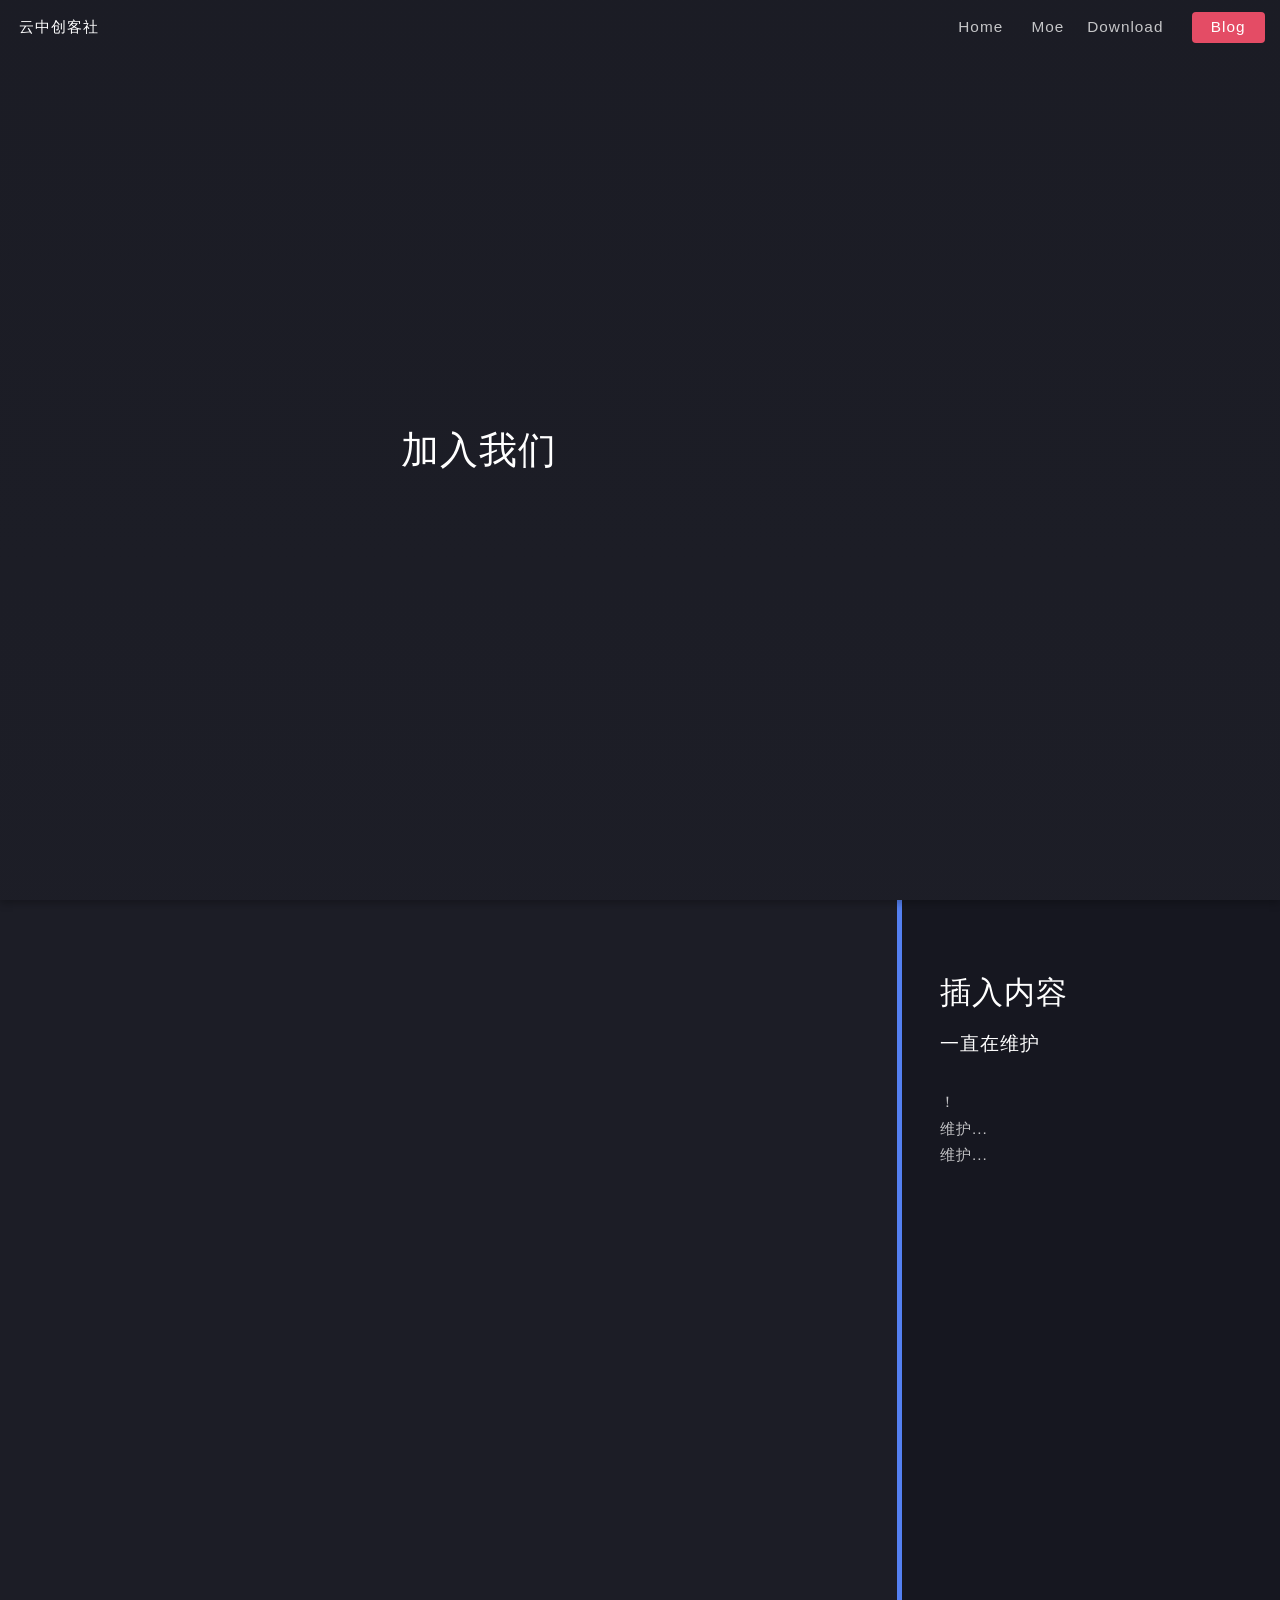
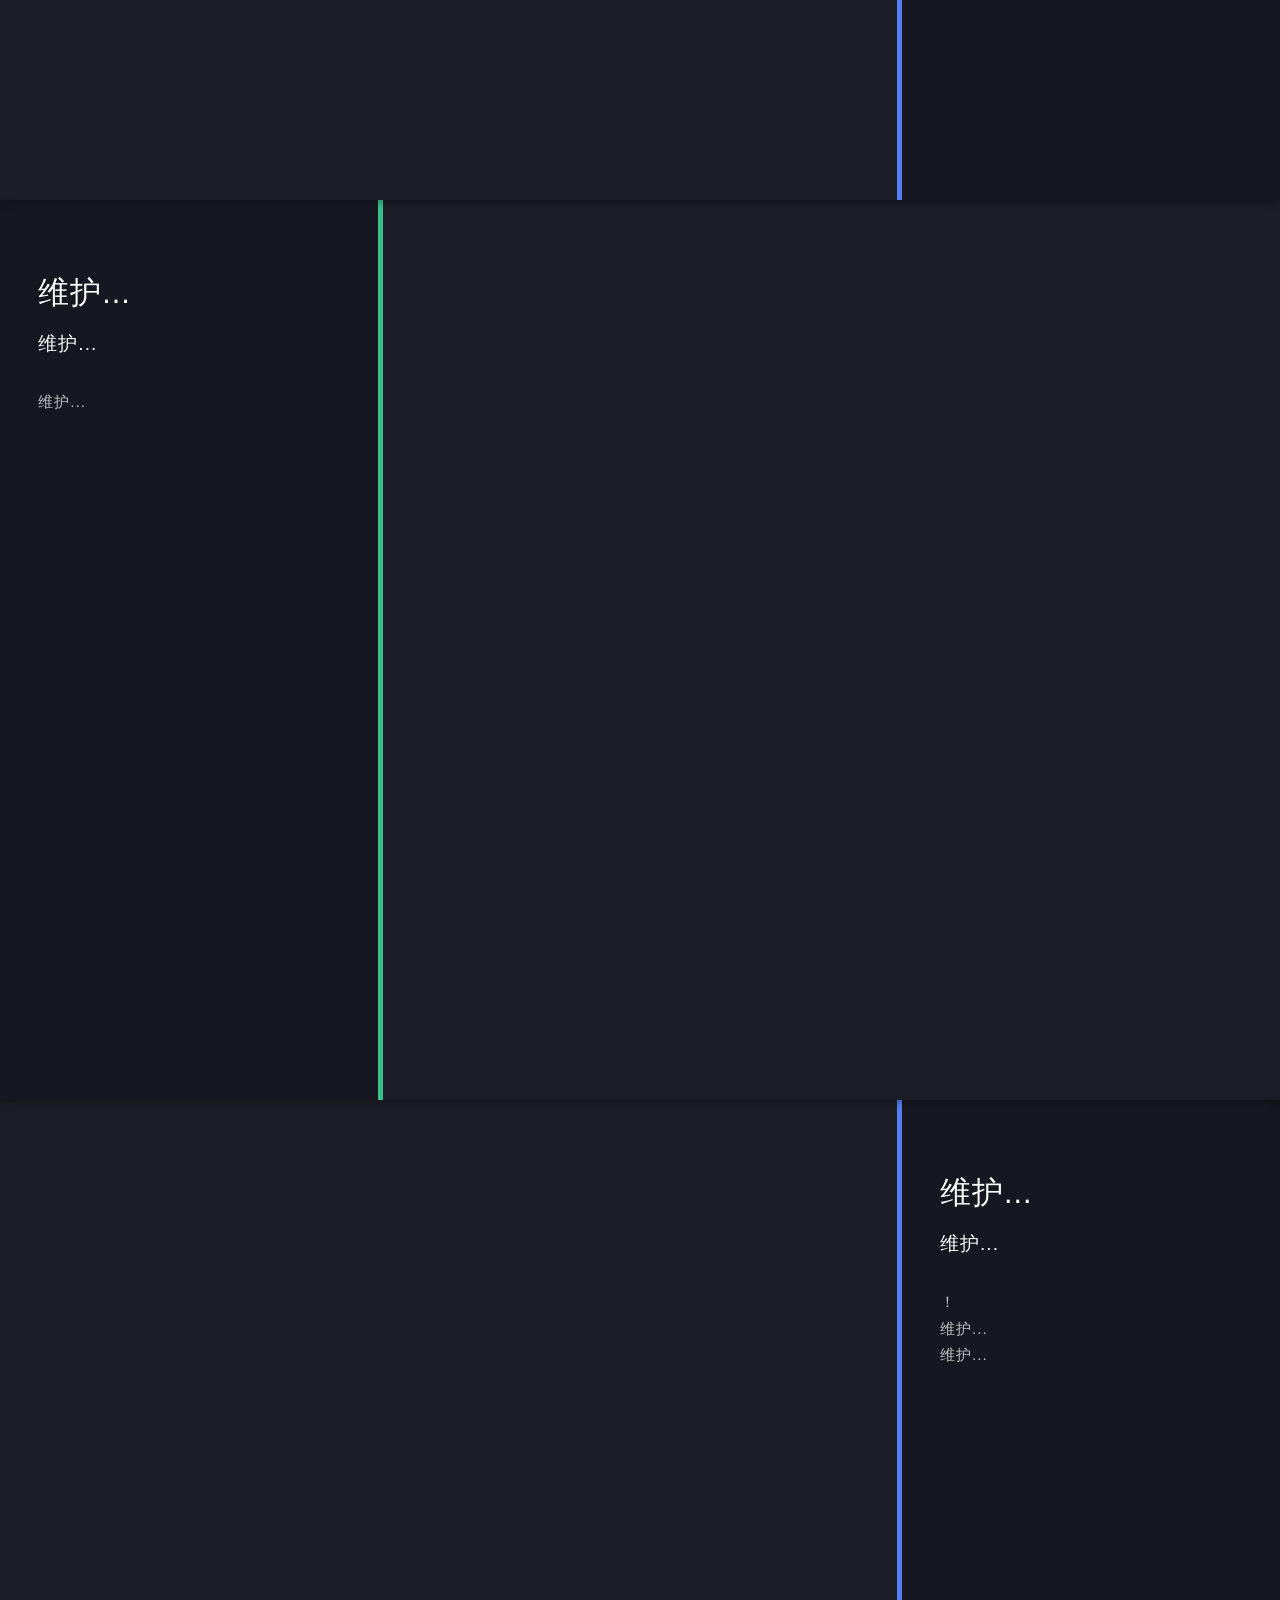
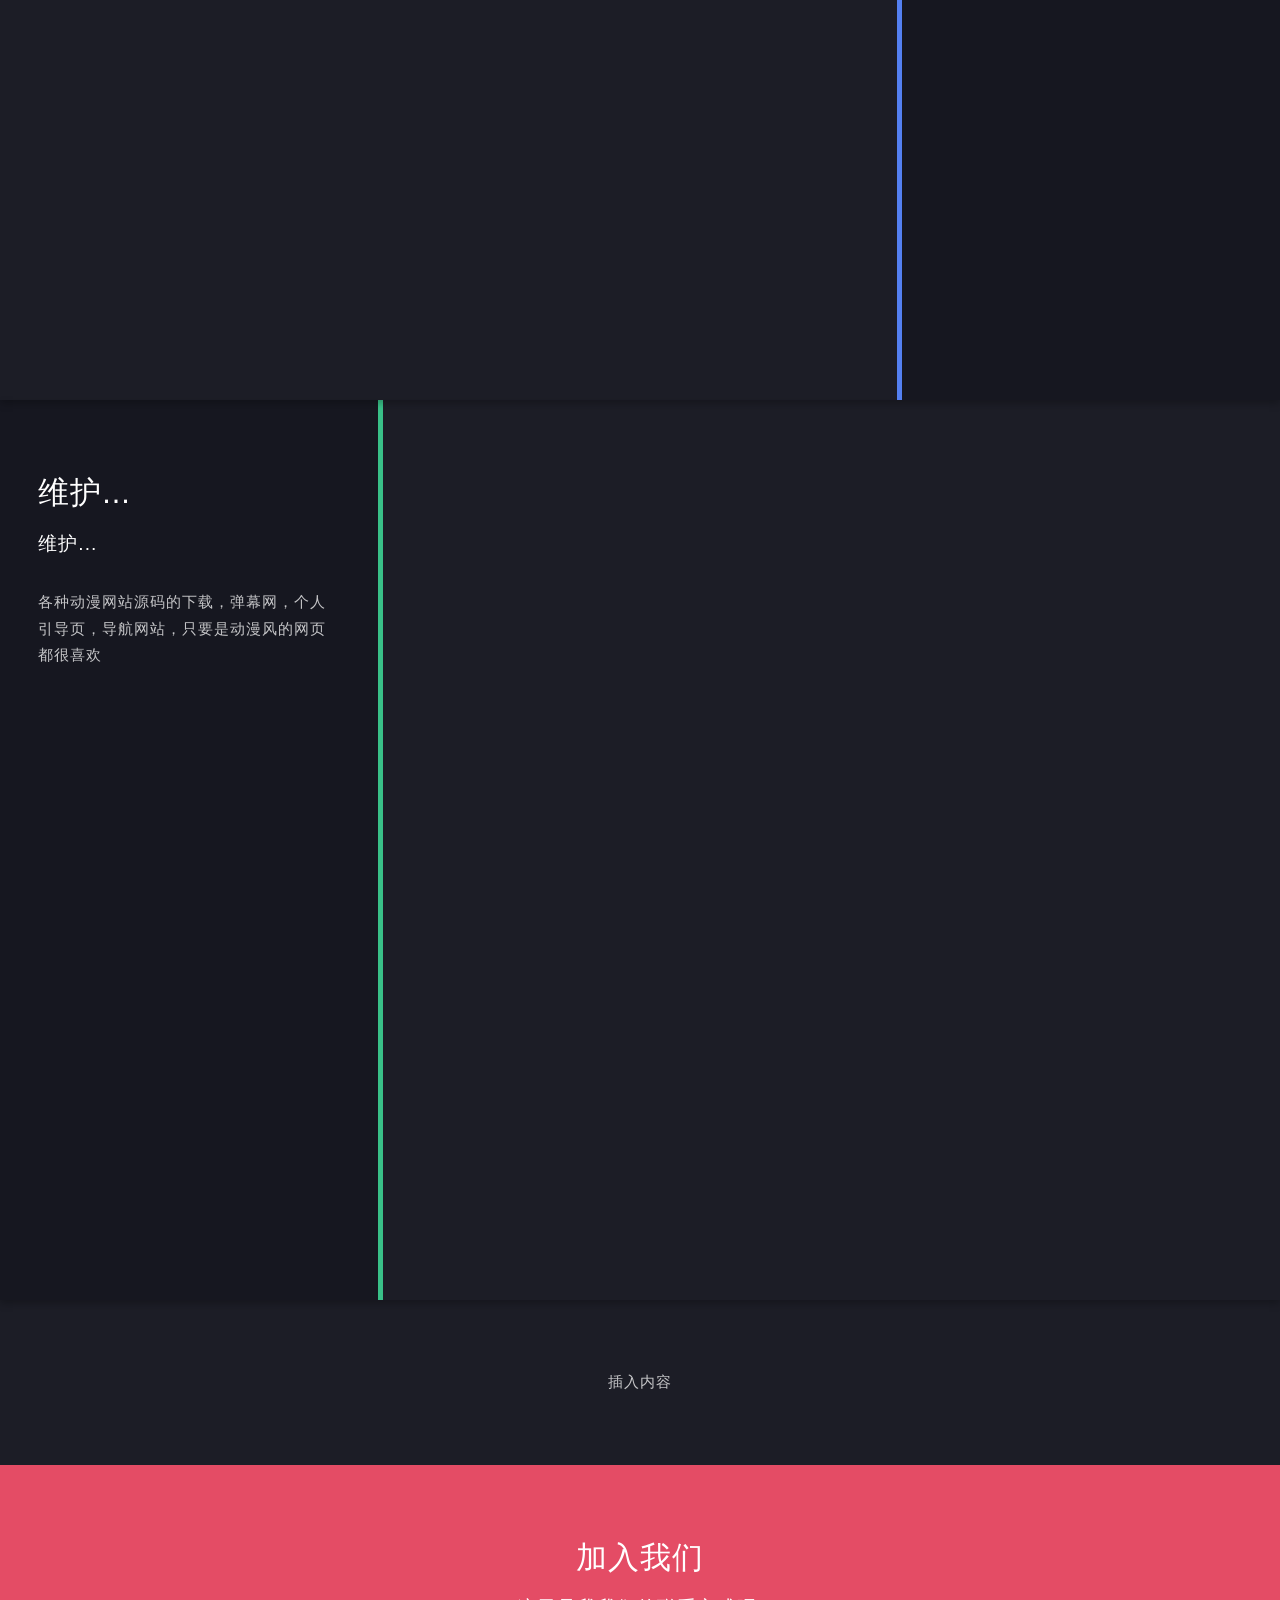
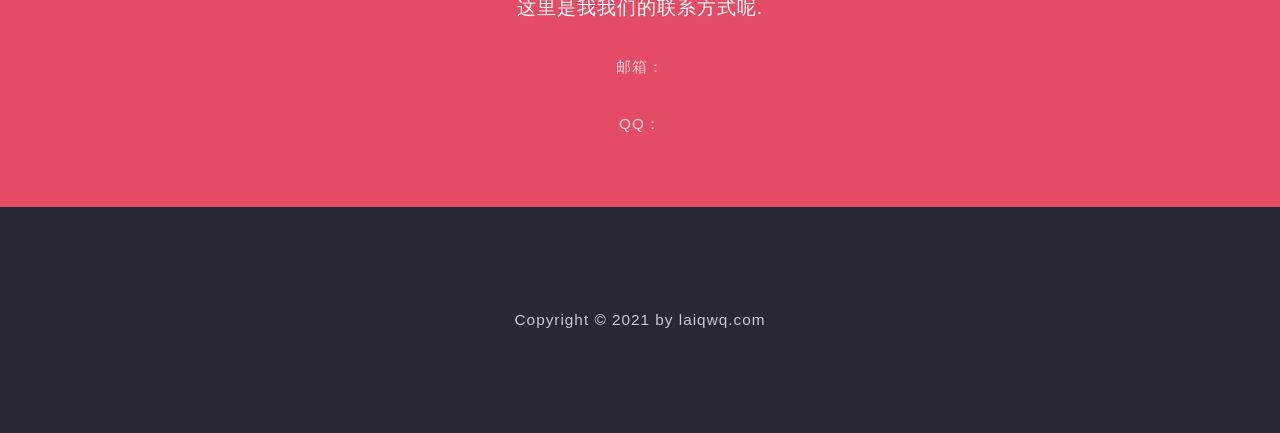
==== four/index.html @ 535dc9e4 "排版" ====
<!DOCTYPE HTML>
<html xmlns="http://www.w3.org/1999/html">
<head>
    <meta name="google-site-verification" content="ceaN4fRYi-_UCLqKhvbmANjpNBpqzwsbqII2oOxGPvk" />
    <title>我们</title>
    <meta name="keywords" content="">
    <meta name="description" content="">
    <meta charset="utf-8">
    <meta name="viewport" content="width=device-width, initial-scale=1">
    <!--[if lte IE 8]><script src="/assets/js/ie/html5shiv.js"></script><![endif]-->
    <link rel="stylesheet" href="/css/main.css">
    <!--[if lte IE 9]><link rel="stylesheet" href="/assets/css/ie9.css" /><![endif]-->
    <!--[if lte IE 8]><link rel="stylesheet" href="/assets/css/ie8.css" /><![endif]-->
    <!--<script async src="https://acg.laiqwq.com/live2d/autoload.js"></script> -->
</head>
<body class="landing">
<div id="page-wrapper">

    <!-- Header -->
    <header id="header">
        <h1 id="logo"><a href="/">云中创客社</a></h1>
        <nav id="nav">
            <ul>
                <li><a href="/">Home</a></li>
                <li><a href="https://acg.laiqwq.com">Moe</a>
                </li><li><a href="https://acg.laiqwq.com">Download</a></li>
                <li><a href="https://blog.laiqwq.com" target="_blank" class="button special">Blog</a></li>
            </ul>
        </nav>
    </header>

    <!-- Banner -->
    <section id="banner">
        <div class="content">
            <header>
                <h2>加入我们</h2>
            </header>
            <span class="image tx"  ><img src="image/tx.png" alt="gjs"></span>
            <!头像图片地址，现在不知道放什么>
        </div>
        <a href="#one" class="goto-next scrolly">Next</a>
    </section>


    <!-- One -->
    <!--
        <section id="one" class="spotlight style1 bottom">
            <span class="image fit main"><img src="https://ae02.alicdn.com/kf/H61fc8a24ae314d12b8be4e5f893760beQ.png" alt="关于"></span>
            <div class="content">
                <div class="container">
                    <div class="row">
                        <div class="4u 12u$(medium)">
                            <header>
                                <h2>关于本站</h2>
                                <p>一个一天ip只有0的小站，创客社门户</p>
                            </header>
                        </div>
                        <div class="4u 12u$(medium)">
                            <p>公告：
                                <br>
                            </p>
                        </div>
                        <div class="4u$ 12u$(medium)">
                            <p>创客起始
                                <br>云创成立于2016年六一儿童节</br>
                                </p>
                        </div>
                    </div>
                </div>
            </div>
            <a href="#two" class="goto-next scrolly">Next</a>
        </section>
    -->



    <!-- Two -->
    <section id="two" class="spotlight style2 right">
        <span class="image fit main"><img src="https://ae02.alicdn.com/kf/H61fc8a24ae314d12b8be4e5f893760beQ.png" alt></span>
        <div class="content">
            <header>
                <h2>插入内容</h2>
                <p>一直在维护</p>！
            </header>
            <p>
                维护...
                <br>维护...
            </p></div>
        <a href="#three" class="goto-next scrolly">Next</a>
    </section>

    <!-- Three -->
    <section id="three" class="spotlight style3 left">
        <span class="image fit main bottom"><img src="https://ae02.alicdn.com/kf/H61fc8a24ae314d12b8be4e5f893760beQ.png" alt></span>
        <div class="content">
            <header>
                <h2>维护...</h2>
                <p>维护...</p>
            </header>
            <p>维护...</p>
        </div>
        <a href="#four" class="goto-next scrolly">Next</a>
    </section>
    <!-- Two 2-->
    <section id="two2" class="spotlight style2 right">
        <span class="image fit main"><img src="https://ae02.alicdn.com/kf/H61fc8a24ae314d12b8be4e5f893760beQ.png" alt></span>
        <div class="content">
            <header>
                <h2>维护...</h2>
                <p>维护...</p>！
            </header>
            <p>
                维护...
                <br>维护...
            </p>
        </div>
        <a href="#three" class="goto-next scrolly">Next</a>
    </section>

    <!-- Three 2 -->
    <section id="three2" class="spotlight style3 left">
        <span class="image fit main bottom"><img src="https://ae02.alicdn.com/kf/H61fc8a24ae314d12b8be4e5f893760beQ.png" alt></span>
        <div class="content">
            <header>
                <h2>维护...</h2>
                <p>维护...</p>
            </header>
            <p>各种动漫网站源码的下载，弹幕网，个人引导页，导航网站，只要是动漫风的网页都很喜欢	</p>
        </div>
        <a href="#four" class="goto-next scrolly">Next</a>
    </section>

    <!-- Four -->
    <section id="four" class="wrapper style1 special fade-up">
        <!--
        <div class="container">
            <header class="major">
                <h2>网站设计</h2>
                <p>！</p>
            </header>
            <div class="box alt">
                <div class="row uniform">
                    <section class="4u 6u(medium) 12u$(xsmall)">
                        <span class="icon alt major fa-area-chart"></span>
                        <h3>广告</h3>
                        <p>广告位</p>
                    </section>
                    <section class="4u 6u$(medium) 12u$(xsmall)">
                        <span class="icon alt major fa-comment"></span>
                        <h3>广告</h3>
                        <p>广告位</p>
                    </section>
                    <section class="4u$ 6u(medium) 12u$(xsmall)">
                        <span class="icon alt major fa-flask"></span>
                        <h3>广告位出售</h3>
                        <p>对全国其他社团开发广告位</p>
                        <p>100一月，旺季200</p>
                        <p>欢迎咨询</p>>
                    </section>
                </div>
            </div>
        </div>
        -->
        <p>插入内容</p>
    </section>

    <!-- Five -->
    <section id="five" class="wrapper style2 special fade">
        <div class="container">
            <header>
                <h2>加入我们</h2>
                <p>这里是我我们的联系方式呢.</p>
            </header>
        </div>

        <p>邮箱：</p>
        <p>QQ：</p>

        <!--<audio autoplay="autoplay"><source src="https://acg.laiqwq.com/mengzhan.mp3" type="audio/mpeg"></audio>-->
    </section></div>


<!-- Footer -->

<footer id="footer">
    <ul class="icons">
        <!--<li><a href="#" class="icon alt fa-twitter"><span class="label">Twitter</span></a></li>-->
        </p>Copyright © 2021 by laiqwq.com</p>
    </ul>
    <ul class="copyright">

    </ul>
</footer>



<!-- Scripts -->
<script src="/js/jquery.min.js"></script>
<script src="/js/jquery.scrolly.min.js"></script>
<script src="/js/jquery.dropotron.min.js"></script>
<script src="/js/jquery.scrollex.min.js"></script>
<script src="/js/skel.min.js"></script>
<script src="/js/util.js"></script>
<!--[if lte IE 8]><script src="/assets/js/ie/respond.min.js"></script><![endif]-->
<script src="/js/main.js"></script>

</body></html>
---- css/main.css ----
/*
	Landed by HTML5 UP
	html5up.net | @n33co
	Free for personal and commercial use under the CCA 3.0 license (html5up.net/license)

	首页图片3393行
*/

/*@import url("font-awesome.min.css");
@import url("http://fonts.google.com/css?family=Roboto:100,300,100italic,300italic");*/
/*@import url('https://fonts.googleapis.com/css2?family=ZCOOL+XiaoWei&display=swap');
原地址改科大
*/
/*@import url('https://fonts.lug.ustc.edu.cn/css2?family=ZCOOL+XiaoWei&display=swap');*/
@import url('/fonts/fonts.css');
::selection{background:#169ADA;text-shadow:none;color:#fff;}
::-webkit-scrollbar{width:10px;height:8px;}
::-webkit-scrollbar-button{display:none}
::-webkit-scrollbar-track{background-color:black}
::-webkit-scrollbar-track-piece{background:#ddd}
::-webkit-scrollbar-thumb{background-color: #e44c65;}
::-webkit-scrollbar-thumb:hover{background-color:#3B3B3B}
::-webkit-scrollbar-corner{background-color:#535353}
::-webkit-scrollbar-resizer{background-color:#FF6E00}
@font-face {
	font-display: swap;
	font-family: 'ZCOOL XiaoWei','Microsoft YaHei', sans-serif!important;

}
body, input, select, textarea {
	/*font-family: 'MyFont', 'Open Sans', 'Microsoft YaHei', sans-serif!important;*/
	font-family: 'ZCOOL XiaoWei','å¾®è½¯é›…é»‘', 'Open Sans', 'Microsoft YaHei', sans-serif!important;
	letter-spacing: 1px;
	font-display: swap;
}

.headertop {
  width: 100%;
  display: table;
  min-height: 300px;
  padding: 2em 0 4em 0;
  height: 10vh;
  background: url(/image/overlay.png) bottom center;
  background-size: cover;
  background-attachment: fixed;
  box-shadow: 0 0 15px #e44c65;
}
	@media screen and (min-width: 1681px) {
.plive {
  height: 800px;
}
}
	@media screen and (max-width: 1680px) {
.plive {
  height: 800px;
}
	}
	@media screen and (max-width: 1280px) {
		.plive {
  height: 730px;
}
}	
	@media screen and (max-width: 980px) {
	.plive {
  height: 580px;
}	
}
	@media screen and (max-width: 736px) {
.plive {
  height: 450px;
}
	}
	@media screen and (max-width: 480px) {
.plive {height: 320px;} 
}
/* Reset */

	html, body, div, span, applet, object, iframe, h1, h2, h3, h4, h5, h6, p, blockquote, pre, a, abbr, acronym, address, big, cite, code, del, dfn, em, img, ins, kbd, q, s, samp, small, strike, strong, sub, sup, tt, var, b, u, i, center, dl, dt, dd, ol, ul, li, fieldset, form, label, legend, table, caption, tbody, tfoot, thead, tr, th, td, article, aside, canvas, details, embed, figure, figcaption, footer, header, hgroup, menu, nav, output, ruby, section, summary, time, mark, audio, video {
		margin: 0;
		padding: 0;
		border: 0;
		font-size: 100%;
		font: inherit;
		vertical-align: baseline;
	}

	article, aside, details, figcaption, figure, footer, header, hgroup, menu, nav, section {
		display: block;
	}

	body {
		line-height: 1;
	}

	ol, ul {
		list-style: none;
	}

	blockquote, q {
		quotes: none;
	}

	blockquote:before, blockquote:after, q:before, q:after {
		content: '';
		content: none;
	}

	table {
		border-collapse: collapse;
		border-spacing: 0;
	}

	body {
		-webkit-text-size-adjust: none;
	}

/* Box Model */

	*, *:before, *:after {
		-moz-box-sizing: border-box;
		-webkit-box-sizing: border-box;
		box-sizing: border-box;
	}

/* Containers */

	.container {
		margin-left: auto;
		margin-right: auto;
	}

	.container.\31 25\25 {
		width: 100%;
		max-width: 87.5em;
		min-width: 70em;
	}

	.container.\37 5\25 {
		width: 52.5em;
	}

	.container.\35 0\25 {
		width: 35em;
	}

	.container.\32 5\25 {
		width: 17.5em;
	}

	.container {
		width: 70em;
	}

	@media screen and (max-width: 1680px) {

		.container.\31 25\25 {
			width: 100%;
			max-width: 87.5em;
			min-width: 70em;
		}

		.container.\37 5\25 {
			width: 52.5em;
		}

		.container.\35 0\25 {
			width: 35em;
		}

		.container.\32 5\25 {
			width: 17.5em;
		}

		.container {
			width: 70em;
		}

	}

	@media screen and (max-width: 1280px) {

		.container.\31 25\25 {
			width: 100%;
			max-width: 112.5%;
			min-width: 90%;
		}

		.container.\37 5\25 {
			width: 67.5%;
		}

		.container.\35 0\25 {
			width: 45%;
		}

		.container.\32 5\25 {
			width: 22.5%;
		}

		.container {
			width: 90%;
		}

	}

	@media screen and (max-width: 980px) {

		.container.\31 25\25 {
			width: 100%;
			max-width: 125%;
			min-width: 100%;
		}

		.container.\37 5\25 {
			width: 75%;
		}

		.container.\35 0\25 {
			width: 50%;
		}

		.container.\32 5\25 {
			width: 25%;
		}

		.container {
			width: 100% !important;
		}

	}

	@media screen and (max-width: 736px) {

		.container.\31 25\25 {
			width: 100%;
			max-width: 125%;
			min-width: 100%;
		}

		.container.\37 5\25 {
			width: 75%;
		}

		.container.\35 0\25 {
			width: 50%;
		}

		.container.\32 5\25 {
			width: 25%;
		}

		.container {
			width: 100% !important;
		}

	}

	@media screen and (max-width: 480px) {

		.container.\31 25\25 {
			width: 100%;
			max-width: 125%;
			min-width: 100%;
		}

		.container.\37 5\25 {
			width: 75%;
		}

		.container.\35 0\25 {
			width: 50%;
		}

		.container.\32 5\25 {
			width: 25%;
		}

		.container {
			width: 100% !important;
		}

	}

/* Grid */

	.row {
		border-bottom: solid 1px transparent;
		-moz-box-sizing: border-box;
		-webkit-box-sizing: border-box;
		box-sizing: border-box;
	}

	.row > * {
		float: left;
		-moz-box-sizing: border-box;
		-webkit-box-sizing: border-box;
		box-sizing: border-box;
	}

	.row:after, .row:before {
		content: '';
		display: block;
		clear: both;
		height: 0;
	}

	.row.uniform > * > :first-child {
		margin-top: 0;
	}

	.row.uniform > * > :last-child {
		margin-bottom: 0;
	}

	.row.\30 \25 > * {
		padding: 0 0 0 0em;
	}

	.row.\30 \25 {
		margin: 0 0 -1px 0em;
	}

	.row.uniform.\30 \25 > * {
		padding: 0em 0 0 0em;
	}

	.row.uniform.\30 \25 {
		margin: 0em 0 -1px 0em;
	}

	.row > * {
		padding: 0 0 0 2.5em;
	}

	.row {
		margin: 0 0 -1px -2.5em;
	}

	.row.uniform > * {
		padding: 2.5em 0 0 2.5em;
	}

	.row.uniform {
		margin: -2.5em 0 -1px -2.5em;
	}

	.row.\32 00\25 > * {
		padding: 0 0 0 5em;
	}

	.row.\32 00\25 {
		margin: 0 0 -1px -5em;
	}

	.row.uniform.\32 00\25 > * {
		padding: 5em 0 0 5em;
	}

	.row.uniform.\32 00\25 {
		margin: -5em 0 -1px -5em;
	}

	.row.\31 50\25 > * {
		padding: 0 0 0 3.75em;
	}

	.row.\31 50\25 {
		margin: 0 0 -1px -3.75em;
	}

	.row.uniform.\31 50\25 > * {
		padding: 3.75em 0 0 3.75em;
	}

	.row.uniform.\31 50\25 {
		margin: -3.75em 0 -1px -3.75em;
	}

	.row.\35 0\25 > * {
		padding: 0 0 0 1.25em;
	}

	.row.\35 0\25 {
		margin: 0 0 -1px -1.25em;
	}

	.row.uniform.\35 0\25 > * {
		padding: 1.25em 0 0 1.25em;
	}

	.row.uniform.\35 0\25 {
		margin: -1.25em 0 -1px -1.25em;
	}

	.row.\32 5\25 > * {
		padding: 0 0 0 0.625em;
	}

	.row.\32 5\25 {
		margin: 0 0 -1px -0.625em;
	}

	.row.uniform.\32 5\25 > * {
		padding: 0.625em 0 0 0.625em;
	}

	.row.uniform.\32 5\25 {
		margin: -0.625em 0 -1px -0.625em;
	}

	.\31 2u, .\31 2u\24 {
		width: 100%;
		clear: none;
		margin-left: 0;
	}

	.\31 1u, .\31 1u\24 {
		width: 91.6666666667%;
		clear: none;
		margin-left: 0;
	}

	.\31 0u, .\31 0u\24 {
		width: 83.3333333333%;
		clear: none;
		margin-left: 0;
	}

	.\39 u, .\39 u\24 {
		width: 75%;
		clear: none;
		margin-left: 0;
	}

	.\38 u, .\38 u\24 {
		width: 66.6666666667%;
		clear: none;
		margin-left: 0;
	}

	.\37 u, .\37 u\24 {
		width: 58.3333333333%;
		clear: none;
		margin-left: 0;
	}

	.\36 u, .\36 u\24 {
		width: 50%;
		clear: none;
		margin-left: 0;
	}

	.\35 u, .\35 u\24 {
		width: 41.6666666667%;
		clear: none;
		margin-left: 0;
	}

	.\34 u, .\34 u\24 {
		width: 33.3333333333%;
		clear: none;
		margin-left: 0;
	}

	.\33 u, .\33 u\24 {
		width: 25%;
		clear: none;
		margin-left: 0;
	}

	.\32 u, .\32 u\24 {
		width: 16.6666666667%;
		clear: none;
		margin-left: 0;
	}

	.\31 u, .\31 u\24 {
		width: 8.3333333333%;
		clear: none;
		margin-left: 0;
	}

	.\31 2u\24 + *,
	.\31 1u\24 + *,
	.\31 0u\24 + *,
	.\39 u\24 + *,
	.\38 u\24 + *,
	.\37 u\24 + *,
	.\36 u\24 + *,
	.\35 u\24 + *,
	.\34 u\24 + *,
	.\33 u\24 + *,
	.\32 u\24 + *,
	.\31 u\24 + * {
		clear: left;
	}

	.\-11u {
		margin-left: 91.66667%;
	}

	.\-10u {
		margin-left: 83.33333%;
	}

	.\-9u {
		margin-left: 75%;
	}

	.\-8u {
		margin-left: 66.66667%;
	}

	.\-7u {
		margin-left: 58.33333%;
	}

	.\-6u {
		margin-left: 50%;
	}

	.\-5u {
		margin-left: 41.66667%;
	}

	.\-4u {
		margin-left: 33.33333%;
	}

	.\-3u {
		margin-left: 25%;
	}

	.\-2u {
		margin-left: 16.66667%;
	}

	.\-1u {
		margin-left: 8.33333%;
	}

	@media screen and (max-width: 1680px) {

		.row > * {
			padding: 0 0 0 2.5em;
		}

		.row {
			margin: 0 0 -1px -2.5em;
		}

		.row.uniform > * {
			padding: 2.5em 0 0 2.5em;
		}

		.row.uniform {
			margin: -2.5em 0 -1px -2.5em;
		}

		.row.\32 00\25 > * {
			padding: 0 0 0 5em;
		}

		.row.\32 00\25 {
			margin: 0 0 -1px -5em;
		}

		.row.uniform.\32 00\25 > * {
			padding: 5em 0 0 5em;
		}

		.row.uniform.\32 00\25 {
			margin: -5em 0 -1px -5em;
		}

		.row.\31 50\25 > * {
			padding: 0 0 0 3.75em;
		}

		.row.\31 50\25 {
			margin: 0 0 -1px -3.75em;
		}

		.row.uniform.\31 50\25 > * {
			padding: 3.75em 0 0 3.75em;
		}

		.row.uniform.\31 50\25 {
			margin: -3.75em 0 -1px -3.75em;
		}

		.row.\35 0\25 > * {
			padding: 0 0 0 1.25em;
		}

		.row.\35 0\25 {
			margin: 0 0 -1px -1.25em;
		}

		.row.uniform.\35 0\25 > * {
			padding: 1.25em 0 0 1.25em;
		}

		.row.uniform.\35 0\25 {
			margin: -1.25em 0 -1px -1.25em;
		}

		.row.\32 5\25 > * {
			padding: 0 0 0 0.625em;
		}

		.row.\32 5\25 {
			margin: 0 0 -1px -0.625em;
		}

		.row.uniform.\32 5\25 > * {
			padding: 0.625em 0 0 0.625em;
		}

		.row.uniform.\32 5\25 {
			margin: -0.625em 0 -1px -0.625em;
		}

		.\31 2u\28xlarge\29, .\31 2u\24\28xlarge\29 {
			width: 100%;
			clear: none;
			margin-left: 0;
		}

		.\31 1u\28xlarge\29, .\31 1u\24\28xlarge\29 {
			width: 91.6666666667%;
			clear: none;
			margin-left: 0;
		}

		.\31 0u\28xlarge\29, .\31 0u\24\28xlarge\29 {
			width: 83.3333333333%;
			clear: none;
			margin-left: 0;
		}

		.\39 u\28xlarge\29, .\39 u\24\28xlarge\29 {
			width: 75%;
			clear: none;
			margin-left: 0;
		}

		.\38 u\28xlarge\29, .\38 u\24\28xlarge\29 {
			width: 66.6666666667%;
			clear: none;
			margin-left: 0;
		}

		.\37 u\28xlarge\29, .\37 u\24\28xlarge\29 {
			width: 58.3333333333%;
			clear: none;
			margin-left: 0;
		}

		.\36 u\28xlarge\29, .\36 u\24\28xlarge\29 {
			width: 50%;
			clear: none;
			margin-left: 0;
		}

		.\35 u\28xlarge\29, .\35 u\24\28xlarge\29 {
			width: 41.6666666667%;
			clear: none;
			margin-left: 0;
		}

		.\34 u\28xlarge\29, .\34 u\24\28xlarge\29 {
			width: 33.3333333333%;
			clear: none;
			margin-left: 0;
		}

		.\33 u\28xlarge\29, .\33 u\24\28xlarge\29 {
			width: 25%;
			clear: none;
			margin-left: 0;
		}

		.\32 u\28xlarge\29, .\32 u\24\28xlarge\29 {
			width: 16.6666666667%;
			clear: none;
			margin-left: 0;
		}

		.\31 u\28xlarge\29, .\31 u\24\28xlarge\29 {
			width: 8.3333333333%;
			clear: none;
			margin-left: 0;
		}

		.\31 2u\24\28xlarge\29 + *,
		.\31 1u\24\28xlarge\29 + *,
		.\31 0u\24\28xlarge\29 + *,
		.\39 u\24\28xlarge\29 + *,
		.\38 u\24\28xlarge\29 + *,
		.\37 u\24\28xlarge\29 + *,
		.\36 u\24\28xlarge\29 + *,
		.\35 u\24\28xlarge\29 + *,
		.\34 u\24\28xlarge\29 + *,
		.\33 u\24\28xlarge\29 + *,
		.\32 u\24\28xlarge\29 + *,
		.\31 u\24\28xlarge\29 + * {
			clear: left;
		}

		.\-11u\28xlarge\29 {
			margin-left: 91.66667%;
		}

		.\-10u\28xlarge\29 {
			margin-left: 83.33333%;
		}

		.\-9u\28xlarge\29 {
			margin-left: 75%;
		}

		.\-8u\28xlarge\29 {
			margin-left: 66.66667%;
		}

		.\-7u\28xlarge\29 {
			margin-left: 58.33333%;
		}

		.\-6u\28xlarge\29 {
			margin-left: 50%;
		}

		.\-5u\28xlarge\29 {
			margin-left: 41.66667%;
		}

		.\-4u\28xlarge\29 {
			margin-left: 33.33333%;
		}

		.\-3u\28xlarge\29 {
			margin-left: 25%;
		}

		.\-2u\28xlarge\29 {
			margin-left: 16.66667%;
		}

		.\-1u\28xlarge\29 {
			margin-left: 8.33333%;
		}

	}

	@media screen and (max-width: 1280px) {

		.row > * {
			padding: 0 0 0 2.5em;
		}

		.row {
			margin: 0 0 -1px -2.5em;
		}

		.row.uniform > * {
			padding: 2.5em 0 0 2.5em;
		}

		.row.uniform {
			margin: -2.5em 0 -1px -2.5em;
		}

		.row.\32 00\25 > * {
			padding: 0 0 0 5em;
		}

		.row.\32 00\25 {
			margin: 0 0 -1px -5em;
		}

		.row.uniform.\32 00\25 > * {
			padding: 5em 0 0 5em;
		}

		.row.uniform.\32 00\25 {
			margin: -5em 0 -1px -5em;
		}

		.row.\31 50\25 > * {
			padding: 0 0 0 3.75em;
		}

		.row.\31 50\25 {
			margin: 0 0 -1px -3.75em;
		}

		.row.uniform.\31 50\25 > * {
			padding: 3.75em 0 0 3.75em;
		}

		.row.uniform.\31 50\25 {
			margin: -3.75em 0 -1px -3.75em;
		}

		.row.\35 0\25 > * {
			padding: 0 0 0 1.25em;
		}

		.row.\35 0\25 {
			margin: 0 0 -1px -1.25em;
		}

		.row.uniform.\35 0\25 > * {
			padding: 1.25em 0 0 1.25em;
		}

		.row.uniform.\35 0\25 {
			margin: -1.25em 0 -1px -1.25em;
		}

		.row.\32 5\25 > * {
			padding: 0 0 0 0.625em;
		}

		.row.\32 5\25 {
			margin: 0 0 -1px -0.625em;
		}

		.row.uniform.\32 5\25 > * {
			padding: 0.625em 0 0 0.625em;
		}

		.row.uniform.\32 5\25 {
			margin: -0.625em 0 -1px -0.625em;
		}

		.\31 2u\28large\29, .\31 2u\24\28large\29 {
			width: 100%;
			clear: none;
			margin-left: 0;
		}

		.\31 1u\28large\29, .\31 1u\24\28large\29 {
			width: 91.6666666667%;
			clear: none;
			margin-left: 0;
		}

		.\31 0u\28large\29, .\31 0u\24\28large\29 {
			width: 83.3333333333%;
			clear: none;
			margin-left: 0;
		}

		.\39 u\28large\29, .\39 u\24\28large\29 {
			width: 75%;
			clear: none;
			margin-left: 0;
		}

		.\38 u\28large\29, .\38 u\24\28large\29 {
			width: 66.6666666667%;
			clear: none;
			margin-left: 0;
		}

		.\37 u\28large\29, .\37 u\24\28large\29 {
			width: 58.3333333333%;
			clear: none;
			margin-left: 0;
		}

		.\36 u\28large\29, .\36 u\24\28large\29 {
			width: 50%;
			clear: none;
			margin-left: 0;
		}

		.\35 u\28large\29, .\35 u\24\28large\29 {
			width: 41.6666666667%;
			clear: none;
			margin-left: 0;
		}

		.\34 u\28large\29, .\34 u\24\28large\29 {
			width: 33.3333333333%;
			clear: none;
			margin-left: 0;
		}

		.\33 u\28large\29, .\33 u\24\28large\29 {
			width: 25%;
			clear: none;
			margin-left: 0;
		}

		.\32 u\28large\29, .\32 u\24\28large\29 {
			width: 16.6666666667%;
			clear: none;
			margin-left: 0;
		}

		.\31 u\28large\29, .\31 u\24\28large\29 {
			width: 8.3333333333%;
			clear: none;
			margin-left: 0;
		}

		.\31 2u\24\28large\29 + *,
		.\31 1u\24\28large\29 + *,
		.\31 0u\24\28large\29 + *,
		.\39 u\24\28large\29 + *,
		.\38 u\24\28large\29 + *,
		.\37 u\24\28large\29 + *,
		.\36 u\24\28large\29 + *,
		.\35 u\24\28large\29 + *,
		.\34 u\24\28large\29 + *,
		.\33 u\24\28large\29 + *,
		.\32 u\24\28large\29 + *,
		.\31 u\24\28large\29 + * {
			clear: left;
		}

		.\-11u\28large\29 {
			margin-left: 91.66667%;
		}

		.\-10u\28large\29 {
			margin-left: 83.33333%;
		}

		.\-9u\28large\29 {
			margin-left: 75%;
		}

		.\-8u\28large\29 {
			margin-left: 66.66667%;
		}

		.\-7u\28large\29 {
			margin-left: 58.33333%;
		}

		.\-6u\28large\29 {
			margin-left: 50%;
		}

		.\-5u\28large\29 {
			margin-left: 41.66667%;
		}

		.\-4u\28large\29 {
			margin-left: 33.33333%;
		}

		.\-3u\28large\29 {
			margin-left: 25%;
		}

		.\-2u\28large\29 {
			margin-left: 16.66667%;
		}

		.\-1u\28large\29 {
			margin-left: 8.33333%;
		}

	}

	@media screen and (max-width: 980px) {

		.row > * {
			padding: 0 0 0 2.5em;
		}

		.row {
			margin: 0 0 -1px -2.5em;
		}

		.row.uniform > * {
			padding: 2.5em 0 0 2.5em;
		}

		.row.uniform {
			margin: -2.5em 0 -1px -2.5em;
		}

		.row.\32 00\25 > * {
			padding: 0 0 0 5em;
		}

		.row.\32 00\25 {
			margin: 0 0 -1px -5em;
		}

		.row.uniform.\32 00\25 > * {
			padding: 5em 0 0 5em;
		}

		.row.uniform.\32 00\25 {
			margin: -5em 0 -1px -5em;
		}

		.row.\31 50\25 > * {
			padding: 0 0 0 3.75em;
		}

		.row.\31 50\25 {
			margin: 0 0 -1px -3.75em;
		}

		.row.uniform.\31 50\25 > * {
			padding: 3.75em 0 0 3.75em;
		}

		.row.uniform.\31 50\25 {
			margin: -3.75em 0 -1px -3.75em;
		}

		.row.\35 0\25 > * {
			padding: 0 0 0 1.25em;
		}

		.row.\35 0\25 {
			margin: 0 0 -1px -1.25em;
		}

		.row.uniform.\35 0\25 > * {
			padding: 1.25em 0 0 1.25em;
		}

		.row.uniform.\35 0\25 {
			margin: -1.25em 0 -1px -1.25em;
		}

		.row.\32 5\25 > * {
			padding: 0 0 0 0.625em;
		}

		.row.\32 5\25 {
			margin: 0 0 -1px -0.625em;
		}

		.row.uniform.\32 5\25 > * {
			padding: 0.625em 0 0 0.625em;
		}

		.row.uniform.\32 5\25 {
			margin: -0.625em 0 -1px -0.625em;
		}

		.\31 2u\28medium\29, .\31 2u\24\28medium\29 {
			width: 100%;
			clear: none;
			margin-left: 0;
		}

		.\31 1u\28medium\29, .\31 1u\24\28medium\29 {
			width: 91.6666666667%;
			clear: none;
			margin-left: 0;
		}

		.\31 0u\28medium\29, .\31 0u\24\28medium\29 {
			width: 83.3333333333%;
			clear: none;
			margin-left: 0;
		}

		.\39 u\28medium\29, .\39 u\24\28medium\29 {
			width: 75%;
			clear: none;
			margin-left: 0;
		}

		.\38 u\28medium\29, .\38 u\24\28medium\29 {
			width: 66.6666666667%;
			clear: none;
			margin-left: 0;
		}

		.\37 u\28medium\29, .\37 u\24\28medium\29 {
			width: 58.3333333333%;
			clear: none;
			margin-left: 0;
		}

		.\36 u\28medium\29, .\36 u\24\28medium\29 {
			width: 50%;
			clear: none;
			margin-left: 0;
		}

		.\35 u\28medium\29, .\35 u\24\28medium\29 {
			width: 41.6666666667%;
			clear: none;
			margin-left: 0;
		}

		.\34 u\28medium\29, .\34 u\24\28medium\29 {
			width: 33.3333333333%;
			clear: none;
			margin-left: 0;
		}

		.\33 u\28medium\29, .\33 u\24\28medium\29 {
			width: 25%;
			clear: none;
			margin-left: 0;
		}

		.\32 u\28medium\29, .\32 u\24\28medium\29 {
			width: 16.6666666667%;
			clear: none;
			margin-left: 0;
		}

		.\31 u\28medium\29, .\31 u\24\28medium\29 {
			width: 8.3333333333%;
			clear: none;
			margin-left: 0;
		}

		.\31 2u\24\28medium\29 + *,
		.\31 1u\24\28medium\29 + *,
		.\31 0u\24\28medium\29 + *,
		.\39 u\24\28medium\29 + *,
		.\38 u\24\28medium\29 + *,
		.\37 u\24\28medium\29 + *,
		.\36 u\24\28medium\29 + *,
		.\35 u\24\28medium\29 + *,
		.\34 u\24\28medium\29 + *,
		.\33 u\24\28medium\29 + *,
		.\32 u\24\28medium\29 + *,
		.\31 u\24\28medium\29 + * {
			clear: left;
		}

		.\-11u\28medium\29 {
			margin-left: 91.66667%;
		}

		.\-10u\28medium\29 {
			margin-left: 83.33333%;
		}

		.\-9u\28medium\29 {
			margin-left: 75%;
		}

		.\-8u\28medium\29 {
			margin-left: 66.66667%;
		}

		.\-7u\28medium\29 {
			margin-left: 58.33333%;
		}

		.\-6u\28medium\29 {
			margin-left: 50%;
		}

		.\-5u\28medium\29 {
			margin-left: 41.66667%;
		}

		.\-4u\28medium\29 {
			margin-left: 33.33333%;
		}

		.\-3u\28medium\29 {
			margin-left: 25%;
		}

		.\-2u\28medium\29 {
			margin-left: 16.66667%;
		}

		.\-1u\28medium\29 {
			margin-left: 8.33333%;
		}

	}

	@media screen and (max-width: 736px) {

		.row > * {
			padding: 0 0 0 2.5em;
		}

		.row {
			margin: 0 0 -1px -2.5em;
		}

		.row.uniform > * {
			padding: 2.5em 0 0 2.5em;
		}

		.row.uniform {
			margin: -2.5em 0 -1px -2.5em;
		}

		.row.\32 00\25 > * {
			padding: 0 0 0 5em;
		}

		.row.\32 00\25 {
			margin: 0 0 -1px -5em;
		}

		.row.uniform.\32 00\25 > * {
			padding: 5em 0 0 5em;
		}

		.row.uniform.\32 00\25 {
			margin: -5em 0 -1px -5em;
		}

		.row.\31 50\25 > * {
			padding: 0 0 0 3.75em;
		}

		.row.\31 50\25 {
			margin: 0 0 -1px -3.75em;
		}

		.row.uniform.\31 50\25 > * {
			padding: 3.75em 0 0 3.75em;
		}

		.row.uniform.\31 50\25 {
			margin: -3.75em 0 -1px -3.75em;
		}

		.row.\35 0\25 > * {
			padding: 0 0 0 1.25em;
		}

		.row.\35 0\25 {
			margin: 0 0 -1px -1.25em;
		}

		.row.uniform.\35 0\25 > * {
			padding: 1.25em 0 0 1.25em;
		}

		.row.uniform.\35 0\25 {
			margin: -1.25em 0 -1px -1.25em;
		}

		.row.\32 5\25 > * {
			padding: 0 0 0 0.625em;
		}

		.row.\32 5\25 {
			margin: 0 0 -1px -0.625em;
		}

		.row.uniform.\32 5\25 > * {
			padding: 0.625em 0 0 0.625em;
		}

		.row.uniform.\32 5\25 {
			margin: -0.625em 0 -1px -0.625em;
		}

		.\31 2u\28small\29, .\31 2u\24\28small\29 {
			width: 100%;
			clear: none;
			margin-left: 0;
		}

		.\31 1u\28small\29, .\31 1u\24\28small\29 {
			width: 91.6666666667%;
			clear: none;
			margin-left: 0;
		}

		.\31 0u\28small\29, .\31 0u\24\28small\29 {
			width: 83.3333333333%;
			clear: none;
			margin-left: 0;
		}

		.\39 u\28small\29, .\39 u\24\28small\29 {
			width: 75%;
			clear: none;
			margin-left: 0;
		}

		.\38 u\28small\29, .\38 u\24\28small\29 {
			width: 66.6666666667%;
			clear: none;
			margin-left: 0;
		}

		.\37 u\28small\29, .\37 u\24\28small\29 {
			width: 58.3333333333%;
			clear: none;
			margin-left: 0;
		}

		.\36 u\28small\29, .\36 u\24\28small\29 {
			width: 50%;
			clear: none;
			margin-left: 0;
		}

		.\35 u\28small\29, .\35 u\24\28small\29 {
			width: 41.6666666667%;
			clear: none;
			margin-left: 0;
		}

		.\34 u\28small\29, .\34 u\24\28small\29 {
			width: 33.3333333333%;
			clear: none;
			margin-left: 0;
		}

		.\33 u\28small\29, .\33 u\24\28small\29 {
			width: 25%;
			clear: none;
			margin-left: 0;
		}

		.\32 u\28small\29, .\32 u\24\28small\29 {
			width: 16.6666666667%;
			clear: none;
			margin-left: 0;
		}

		.\31 u\28small\29, .\31 u\24\28small\29 {
			width: 8.3333333333%;
			clear: none;
			margin-left: 0;
		}

		.\31 2u\24\28small\29 + *,
		.\31 1u\24\28small\29 + *,
		.\31 0u\24\28small\29 + *,
		.\39 u\24\28small\29 + *,
		.\38 u\24\28small\29 + *,
		.\37 u\24\28small\29 + *,
		.\36 u\24\28small\29 + *,
		.\35 u\24\28small\29 + *,
		.\34 u\24\28small\29 + *,
		.\33 u\24\28small\29 + *,
		.\32 u\24\28small\29 + *,
		.\31 u\24\28small\29 + * {
			clear: left;
		}

		.\-11u\28small\29 {
			margin-left: 91.66667%;
		}

		.\-10u\28small\29 {
			margin-left: 83.33333%;
		}

		.\-9u\28small\29 {
			margin-left: 75%;
		}

		.\-8u\28small\29 {
			margin-left: 66.66667%;
		}

		.\-7u\28small\29 {
			margin-left: 58.33333%;
		}

		.\-6u\28small\29 {
			margin-left: 50%;
		}

		.\-5u\28small\29 {
			margin-left: 41.66667%;
		}

		.\-4u\28small\29 {
			margin-left: 33.33333%;
		}

		.\-3u\28small\29 {
			margin-left: 25%;
		}

		.\-2u\28small\29 {
			margin-left: 16.66667%;
		}

		.\-1u\28small\29 {
			margin-left: 8.33333%;
		}

	}

	@media screen and (max-width: 480px) {

		.row > * {
			padding: 0 0 0 2.5em;
		}

		.row {
			margin: 0 0 -1px -2.5em;
		}

		.row.uniform > * {
			padding: 2.5em 0 0 2.5em;
		}

		.row.uniform {
			margin: -2.5em 0 -1px -2.5em;
		}

		.row.\32 00\25 > * {
			padding: 0 0 0 5em;
		}

		.row.\32 00\25 {
			margin: 0 0 -1px -5em;
		}

		.row.uniform.\32 00\25 > * {
			padding: 5em 0 0 5em;
		}

		.row.uniform.\32 00\25 {
			margin: -5em 0 -1px -5em;
		}

		.row.\31 50\25 > * {
			padding: 0 0 0 3.75em;
		}

		.row.\31 50\25 {
			margin: 0 0 -1px -3.75em;
		}

		.row.uniform.\31 50\25 > * {
			padding: 3.75em 0 0 3.75em;
		}

		.row.uniform.\31 50\25 {
			margin: -3.75em 0 -1px -3.75em;
		}

		.row.\35 0\25 > * {
			padding: 0 0 0 1.25em;
		}

		.row.\35 0\25 {
			margin: 0 0 -1px -1.25em;
		}

		.row.uniform.\35 0\25 > * {
			padding: 1.25em 0 0 1.25em;
		}

		.row.uniform.\35 0\25 {
			margin: -1.25em 0 -1px -1.25em;
		}

		.row.\32 5\25 > * {
			padding: 0 0 0 0.625em;
		}

		.row.\32 5\25 {
			margin: 0 0 -1px -0.625em;
		}

		.row.uniform.\32 5\25 > * {
			padding: 0.625em 0 0 0.625em;
		}

		.row.uniform.\32 5\25 {
			margin: -0.625em 0 -1px -0.625em;
		}

		.\31 2u\28xsmall\29, .\31 2u\24\28xsmall\29 {
			width: 100%;
			clear: none;
			margin-left: 0;
		}

		.\31 1u\28xsmall\29, .\31 1u\24\28xsmall\29 {
			width: 91.6666666667%;
			clear: none;
			margin-left: 0;
		}

		.\31 0u\28xsmall\29, .\31 0u\24\28xsmall\29 {
			width: 83.3333333333%;
			clear: none;
			margin-left: 0;
		}

		.\39 u\28xsmall\29, .\39 u\24\28xsmall\29 {
			width: 75%;
			clear: none;
			margin-left: 0;
		}

		.\38 u\28xsmall\29, .\38 u\24\28xsmall\29 {
			width: 66.6666666667%;
			clear: none;
			margin-left: 0;
		}

		.\37 u\28xsmall\29, .\37 u\24\28xsmall\29 {
			width: 58.3333333333%;
			clear: none;
			margin-left: 0;
		}

		.\36 u\28xsmall\29, .\36 u\24\28xsmall\29 {
			width: 50%;
			clear: none;
			margin-left: 0;
		}

		.\35 u\28xsmall\29, .\35 u\24\28xsmall\29 {
			width: 41.6666666667%;
			clear: none;
			margin-left: 0;
		}

		.\34 u\28xsmall\29, .\34 u\24\28xsmall\29 {
			width: 33.3333333333%;
			clear: none;
			margin-left: 0;
		}

		.\33 u\28xsmall\29, .\33 u\24\28xsmall\29 {
			width: 25%;
			clear: none;
			margin-left: 0;
		}

		.\32 u\28xsmall\29, .\32 u\24\28xsmall\29 {
			width: 16.6666666667%;
			clear: none;
			margin-left: 0;
		}

		.\31 u\28xsmall\29, .\31 u\24\28xsmall\29 {
			width: 8.3333333333%;
			clear: none;
			margin-left: 0;
		}

		.\31 2u\24\28xsmall\29 + *,
		.\31 1u\24\28xsmall\29 + *,
		.\31 0u\24\28xsmall\29 + *,
		.\39 u\24\28xsmall\29 + *,
		.\38 u\24\28xsmall\29 + *,
		.\37 u\24\28xsmall\29 + *,
		.\36 u\24\28xsmall\29 + *,
		.\35 u\24\28xsmall\29 + *,
		.\34 u\24\28xsmall\29 + *,
		.\33 u\24\28xsmall\29 + *,
		.\32 u\24\28xsmall\29 + *,
		.\31 u\24\28xsmall\29 + * {
			clear: left;
		}

		.\-11u\28xsmall\29 {
			margin-left: 91.66667%;
		}

		.\-10u\28xsmall\29 {
			margin-left: 83.33333%;
		}

		.\-9u\28xsmall\29 {
			margin-left: 75%;
		}

		.\-8u\28xsmall\29 {
			margin-left: 66.66667%;
		}

		.\-7u\28xsmall\29 {
			margin-left: 58.33333%;
		}

		.\-6u\28xsmall\29 {
			margin-left: 50%;
		}

		.\-5u\28xsmall\29 {
			margin-left: 41.66667%;
		}

		.\-4u\28xsmall\29 {
			margin-left: 33.33333%;
		}

		.\-3u\28xsmall\29 {
			margin-left: 25%;
		}

		.\-2u\28xsmall\29 {
			margin-left: 16.66667%;
		}

		.\-1u\28xsmall\29 {
			margin-left: 8.33333%;
		}

	}

/* Basic */

	html, body {
		background: #1c1d26;
	}

	body.is-loading *, body.is-loading *:before, body.is-loading *:after {
		-moz-animation: none !important;
		-webkit-animation: none !important;
		-ms-animation: none !important;
		animation: none !important;
		-moz-transition: none !important;
		-webkit-transition: none !important;
		-ms-transition: none !important;
		transition: none !important;
	}

	body, input, select, textarea {
		color: rgba(255, 255, 255, 0.75);
		font-family: "Roboto", Helvetica, sans-serif;
		font-size: 15pt;
		font-weight: 100;
		line-height: 1.75em;
	}

	a {
		-moz-transition: border-color 0.2s ease-in-out, color 0.2s ease-in-out;
		-webkit-transition: border-color 0.2s ease-in-out, color 0.2s ease-in-out;
		-ms-transition: border-color 0.2s ease-in-out, color 0.2s ease-in-out;
		transition: border-color 0.2s ease-in-out, color 0.2s ease-in-out;
		border-bottom: dotted 1px;
		color: #e44c65;
		text-decoration: none;
	}

		a:hover {
			color: #e44c65 !important;
			border-bottom-color: transparent;
		}

	strong, b {
		color: #ffffff;
		font-weight: 300;
	}

	em, i {
		font-style: italic;
	}

	p {
		margin: 0 0 2em 0;
	}

	h1, h2, h3, h4, h5, h6 {
		color: #ffffff;
		font-weight: 300;
		line-height: 1em;
		margin: 0 0 1em 0;
	}

		h1 a, h2 a, h3 a, h4 a, h5 a, h6 a {
			color: inherit;
			border: 0;
		}

	h2 {
		font-size: 2em;
		line-height: 1.5em;
		/*letter-spacing: -0.025em;*/
	}

	h3 {
		font-size: 1.35em;
		line-height: 1.5em;
	}

	h4 {
		font-size: 1.1em;
		line-height: 1.5em;
	}

	h5 {
		font-size: 0.9em;
		line-height: 1.5em;
	}

	h6 {
		font-size: 0.7em;
		line-height: 1.5em;
	}

	sub {
		font-size: 0.8em;
		position: relative;
		top: 0.5em;
	}

	sup {
		font-size: 0.8em;
		position: relative;
		top: -0.5em;
	}

	hr {
		border: 0;
		border-bottom: solid 1px rgba(255, 255, 255, 0.3);
		margin: 3em 0;
	}

		hr.major {
			margin: 4em 0;
		}

	blockquote {
		border-left: solid 4px rgba(255, 255, 255, 0.3);
		/*font-style: italic;*/
		margin: 0 0 2em 0;
		padding: 0.5em 0 0.5em 2em;
	}

	code {
		background: rgba(255, 255, 255, 0.075);
		border-radius: 4px;
		font-family: "Courier New", monospace;
		font-size: 0.9em;
		margin: 0 0.25em;
		padding: 0.25em 0.65em;
	}

	pre {
		-webkit-overflow-scrolling: touch;
		font-family: "Courier New", monospace;
		font-size: 0.9em;
		margin: 0 0 2em 0;
	}

		pre code {
			display: block;
			line-height: 1.75em;
			padding: 1em 1.5em;
			overflow-x: auto;
		}

	.align-left {
		text-align: left;
	}

	.align-center {
		text-align: center;
	}

	.align-right {
		text-align: right;
	}

/* Loader */

	@-moz-keyframes spinner-show {
		0% {
			opacity: 0;
		}

		100% {
			opacity: 1;
		}
	}

	@-webkit-keyframes spinner-show {
		0% {
			opacity: 0;
		}

		100% {
			opacity: 1;
		}
	}

	@-ms-keyframes spinner-show {
		0% {
			opacity: 0;
		}

		100% {
			opacity: 1;
		}
	}

	@keyframes spinner-show {
		0% {
			opacity: 0;
		}

		100% {
			opacity: 1;
		}
	}

	@-moz-keyframes spinner-hide {
		0% {
			color: rgba(255, 255, 255, 0.15);
			z-index: 100001;
			-moz-transform: scale(1) rotate(0deg);
			-webkit-transform: scale(1) rotate(0deg);
			-ms-transform: scale(1) rotate(0deg);
			transform: scale(1) rotate(0deg);
		}

		99% {
			color: #1c1d26;
			z-index: 100001;
			-moz-transform: scale(0.5) rotate(360deg);
			-webkit-transform: scale(0.5) rotate(360deg);
			-ms-transform: scale(0.5) rotate(360deg);
			transform: scale(0.5) rotate(360deg);
		}

		100% {
			color: #1c1d26;
			z-index: -1;
			-moz-transform: scale(0.5) rotate(360deg);
			-webkit-transform: scale(0.5) rotate(360deg);
			-ms-transform: scale(0.5) rotate(360deg);
			transform: scale(0.5) rotate(360deg);
		}
	}

	@-webkit-keyframes spinner-hide {
		0% {
			color: rgba(255, 255, 255, 0.15);
			z-index: 100001;
			-moz-transform: scale(1) rotate(0deg);
			-webkit-transform: scale(1) rotate(0deg);
			-ms-transform: scale(1) rotate(0deg);
			transform: scale(1) rotate(0deg);
		}

		99% {
			color: #1c1d26;
			z-index: 100001;
			-moz-transform: scale(0.5) rotate(360deg);
			-webkit-transform: scale(0.5) rotate(360deg);
			-ms-transform: scale(0.5) rotate(360deg);
			transform: scale(0.5) rotate(360deg);
		}

		100% {
			color: #1c1d26;
			z-index: -1;
			-moz-transform: scale(0.5) rotate(360deg);
			-webkit-transform: scale(0.5) rotate(360deg);
			-ms-transform: scale(0.5) rotate(360deg);
			transform: scale(0.5) rotate(360deg);
		}
	}

	@-ms-keyframes spinner-hide {
		0% {
			color: rgba(255, 255, 255, 0.15);
			z-index: 100001;
			-moz-transform: scale(1) rotate(0deg);
			-webkit-transform: scale(1) rotate(0deg);
			-ms-transform: scale(1) rotate(0deg);
			transform: scale(1) rotate(0deg);
		}

		99% {
			color: #1c1d26;
			z-index: 100001;
			-moz-transform: scale(0.5) rotate(360deg);
			-webkit-transform: scale(0.5) rotate(360deg);
			-ms-transform: scale(0.5) rotate(360deg);
			transform: scale(0.5) rotate(360deg);
		}

		100% {
			color: #1c1d26;
			z-index: -1;
			-moz-transform: scale(0.5) rotate(360deg);
			-webkit-transform: scale(0.5) rotate(360deg);
			-ms-transform: scale(0.5) rotate(360deg);
			transform: scale(0.5) rotate(360deg);
		}
	}

	@keyframes spinner-hide {
		0% {
			color: rgba(255, 255, 255, 0.15);
			z-index: 100001;
			-moz-transform: scale(1) rotate(0deg);
			-webkit-transform: scale(1) rotate(0deg);
			-ms-transform: scale(1) rotate(0deg);
			transform: scale(1) rotate(0deg);
		}

		99% {
			color: #1c1d26;
			z-index: 100001;
			-moz-transform: scale(0.5) rotate(360deg);
			-webkit-transform: scale(0.5) rotate(360deg);
			-ms-transform: scale(0.5) rotate(360deg);
			transform: scale(0.5) rotate(360deg);
		}

		100% {
			color: #1c1d26;
			z-index: -1;
			-moz-transform: scale(0.5) rotate(360deg);
			-webkit-transform: scale(0.5) rotate(360deg);
			-ms-transform: scale(0.5) rotate(360deg);
			transform: scale(0.5) rotate(360deg);
		}
	}

	@-moz-keyframes spinner-rotate {
		0% {
			-moz-transform: scale(1) rotate(0deg);
			-webkit-transform: scale(1) rotate(0deg);
			-ms-transform: scale(1) rotate(0deg);
			transform: scale(1) rotate(0deg);
		}

		100% {
			-moz-transform: scale(1) rotate(360deg);
			-webkit-transform: scale(1) rotate(360deg);
			-ms-transform: scale(1) rotate(360deg);
			transform: scale(1) rotate(360deg);
		}
	}

	@-webkit-keyframes spinner-rotate {
		0% {
			-moz-transform: scale(1) rotate(0deg);
			-webkit-transform: scale(1) rotate(0deg);
			-ms-transform: scale(1) rotate(0deg);
			transform: scale(1) rotate(0deg);
		}

		100% {
			-moz-transform: scale(1) rotate(360deg);
			-webkit-transform: scale(1) rotate(360deg);
			-ms-transform: scale(1) rotate(360deg);
			transform: scale(1) rotate(360deg);
		}
	}

	@-ms-keyframes spinner-rotate {
		0% {
			-moz-transform: scale(1) rotate(0deg);
			-webkit-transform: scale(1) rotate(0deg);
			-ms-transform: scale(1) rotate(0deg);
			transform: scale(1) rotate(0deg);
		}

		100% {
			-moz-transform: scale(1) rotate(360deg);
			-webkit-transform: scale(1) rotate(360deg);
			-ms-transform: scale(1) rotate(360deg);
			transform: scale(1) rotate(360deg);
		}
	}

	@keyframes spinner-rotate {
		0% {
			-moz-transform: scale(1) rotate(0deg);
			-webkit-transform: scale(1) rotate(0deg);
			-ms-transform: scale(1) rotate(0deg);
			transform: scale(1) rotate(0deg);
		}

		100% {
			-moz-transform: scale(1) rotate(360deg);
			-webkit-transform: scale(1) rotate(360deg);
			-ms-transform: scale(1) rotate(360deg);
			transform: scale(1) rotate(360deg);
		}
	}

	@-moz-keyframes overlay-hide {
		0% {
			opacity: 1;
			z-index: 100000;
		}

		15% {
			opacity: 1;
			z-index: 100000;
		}

		99% {
			opacity: 0;
			z-index: 100000;
		}

		100% {
			opacity: 0;
			z-index: -1;
		}
	}

	@-webkit-keyframes overlay-hide {
		0% {
			opacity: 1;
			z-index: 100000;
		}

		15% {
			opacity: 1;
			z-index: 100000;
		}

		99% {
			opacity: 0;
			z-index: 100000;
		}

		100% {
			opacity: 0;
			z-index: -1;
		}
	}

	@-ms-keyframes overlay-hide {
		0% {
			opacity: 1;
			z-index: 100000;
		}

		15% {
			opacity: 1;
			z-index: 100000;
		}

		99% {
			opacity: 0;
			z-index: 100000;
		}

		100% {
			opacity: 0;
			z-index: -1;
		}
	}

	@keyframes overlay-hide {
		0% {
			opacity: 1;
			z-index: 100000;
		}

		15% {
			opacity: 1;
			z-index: 100000;
		}

		99% {
			opacity: 0;
			z-index: 100000;
		}

		100% {
			opacity: 0;
			z-index: -1;
		}
	}

	body.landing {
		text-decoration: none;
	}

		body.landing:before {
			-moz-osx-font-smoothing: grayscale;
			-webkit-font-smoothing: antialiased;
			font-family: FontAwesome;
			font-style: normal;
			font-weight: normal;
			text-transform: none !important;
		}

		body.landing:before {
			-moz-animation: spinner-show 1.5s 1 0.25s ease forwards, spinner-hide 0.25s ease-in-out forwards !important;
			-webkit-animation: spinner-show 1.5s 1 0.25s ease forwards, spinner-hide 0.25s ease-in-out forwards !important;
			-ms-animation: spinner-show 1.5s 1 0.25s ease forwards, spinner-hide 0.25s ease-in-out forwards !important;
			animation: spinner-show 1.5s 1 0.25s ease forwards, spinner-hide 0.25s ease-in-out forwards !important;
			-moz-transform-origin: 50% 50%;
			-webkit-transform-origin: 50% 50%;
			-ms-transform-origin: 50% 50%;
			transform-origin: 50% 50%;
			color: rgba(255, 255, 255, 0.15);
			content: '\f1ce';
			cursor: default;
			display: block;
			font-size: 2em;
			height: 2em;
			left: 50%;
			line-height: 2em;
			margin: -1em 0 0 -1em;
			opacity: 0;
			position: fixed;
			text-align: center;
			top: 50%;
			width: 2em;
			z-index: -1;
		}

		body.landing:after {
			-moz-animation: overlay-hide 1.5s ease-in forwards !important;
			-webkit-animation: overlay-hide 1.5s ease-in forwards !important;
			-ms-animation: overlay-hide 1.5s ease-in forwards !important;
			animation: overlay-hide 1.5s ease-in forwards !important;
			background: #1c1d26;
			content: '';
			display: block;
			height: 100%;
			left: 0;
			opacity: 0;
			position: fixed;
			top: 0;
			width: 100%;
			z-index: -1;
		}

		body.landing.is-loading:before {
			-moz-animation: spinner-show 1.5s 1 0.25s ease forwards, spinner-rotate 0.75s infinite linear !important;
			-webkit-animation: spinner-show 1.5s 1 0.25s ease forwards, spinner-rotate 0.75s infinite linear !important;
			-ms-animation: spinner-show 1.5s 1 0.25s ease forwards, spinner-rotate 0.75s infinite linear !important;
			animation: spinner-show 1.5s 1 0.25s ease forwards, spinner-rotate 0.75s infinite linear !important;
			z-index: 100001;
		}

		body.landing.is-loading:after {
			-moz-animation: none !important;
			-webkit-animation: none !important;
			-ms-animation: none !important;
			animation: none !important;
			opacity: 1;
			z-index: 100000;
		}

	@media (-webkit-min-device-pixel-ratio: 2) {

		body.landing:before {
			line-height: 2.025em;
		}

	}

/* Section/Article */

	section.special, article.special {
		text-align: center;
	}

	header p {
		color: #ffffff;
		position: relative;
		margin: 0 0 1.5em 0;
	}

	header h2 + p {
		font-size: 1.25em;
		margin-top: -1em;
		line-height: 1.75em;
	}

	header h3 + p {
		font-size: 1.1em;
		margin-top: -0.8em;
		line-height: 1.75em;
	}

	header h4 + p,
	header h5 + p,
	header h6 + p {
		font-size: 0.9em;
		margin-top: -0.6em;
		line-height: 1.5em;
	}

	header.major {
		margin: 0 0 4em 0;
		position: relative;
		text-align: center;
	}

		header.major:after {
			background: #e44c65;
			content: '';
			display: inline-block;
			height: 0.2em;
			max-width: 20em;
			width: 75%;
		}

	footer.major {
		margin: 4em 0 0 0;
	}

/* Form */

	form {
		margin: 0 0 2em 0;
	}

	label {
		color: #ffffff;
		display: block;
		font-size: 0.9em;
		font-weight: 300;
		margin: 0 0 1em 0;
	}

	input[type="text"],
	input[type="password"],
	input[type="email"],
	select,
	textarea {
		-moz-appearance: none;
		-webkit-appearance: none;
		-ms-appearance: none;
		appearance: none;
		-moz-transition: border-color 0.2s ease-in-out;
		-webkit-transition: border-color 0.2s ease-in-out;
		-ms-transition: border-color 0.2s ease-in-out;
		transition: border-color 0.2s ease-in-out;
		background: transparent;
		border-radius: 4px;
		border: solid 1px rgba(255, 255, 255, 0.3);
		color: inherit;
		display: block;
		outline: 0;
		padding: 0 1em;
		text-decoration: none;
		width: 100%;
	}

		input[type="text"]:invalid,
		input[type="password"]:invalid,
		input[type="email"]:invalid,
		select:invalid,
		textarea:invalid {
			box-shadow: none;
		}

		input[type="text"]:focus,
		input[type="password"]:focus,
		input[type="email"]:focus,
		select:focus,
		textarea:focus {
			border-color: #e44c65;
		}

	.select-wrapper {
		text-decoration: none;
		display: block;
		position: relative;
	}

		.select-wrapper:before {
			-moz-osx-font-smoothing: grayscale;
			-webkit-font-smoothing: antialiased;
			font-family: FontAwesome;
			font-style: normal;
			font-weight: normal;
			text-transform: none !important;
		}

		.select-wrapper:before {
			color: rgba(255, 255, 255, 0.3);
			content: '\f078';
			display: block;
			height: 3em;
			line-height: 3em;
			pointer-events: none;
			position: absolute;
			right: 0;
			text-align: center;
			top: 0;
			width: 3em;
		}

		.select-wrapper select::-ms-expand {
			display: none;
		}

	input[type="text"],
	input[type="password"],
	input[type="email"],
	select {
		height: 3em;
	}

	textarea {
		padding: 0.75em 1em;
	}

	select option {
		background-color: #1c1d26;
		color: #ffffff;
	}

	select:focus::-ms-value {
		background: transparent;
	}

	input[type="checkbox"],
	input[type="radio"] {
		-moz-appearance: none;
		-webkit-appearance: none;
		-ms-appearance: none;
		appearance: none;
		display: block;
		float: left;
		margin-right: -2em;
		opacity: 0;
		width: 1em;
		z-index: -1;
	}

		input[type="checkbox"] + label,
		input[type="radio"] + label {
			text-decoration: none;
			color: rgba(255, 255, 255, 0.75);
			cursor: pointer;
			display: inline-block;
			font-size: 1em;
			font-weight: 100;
			padding-left: 2.55em;
			padding-right: 0.75em;
			position: relative;
		}

			input[type="checkbox"] + label:before,
			input[type="radio"] + label:before {
				-moz-osx-font-smoothing: grayscale;
				-webkit-font-smoothing: antialiased;
				font-family: FontAwesome;
				font-style: normal;
				font-weight: normal;
				text-transform: none !important;
			}

			input[type="checkbox"] + label:before,
			input[type="radio"] + label:before {
				border-radius: 4px;
				border: solid 1px rgba(255, 255, 255, 0.3);
				content: '';
				display: inline-block;
				height: 1.8em;
				left: 0;
				line-height: 1.725em;
				position: absolute;
				text-align: center;
				top: 0;
				width: 1.8em;
			}

		input[type="checkbox"]:checked + label:before,
		input[type="radio"]:checked + label:before {
			background: rgba(255, 255, 255, 0.25);
			color: #ffffff;
			content: '\f00c';
		}

		input[type="checkbox"]:focus + label:before,
		input[type="radio"]:focus + label:before {
			border-color: #e44c65;
		}

	input[type="checkbox"] + label:before {
		border-radius: 4px;
	}

	input[type="radio"] + label:before {
		border-radius: 100%;
	}

	::-webkit-input-placeholder {
		color: rgba(255, 255, 255, 0.5) !important;
		opacity: 1.0;
	}

	:-moz-placeholder {
		color: rgba(255, 255, 255, 0.5) !important;
		opacity: 1.0;
	}

	::-moz-placeholder {
		color: rgba(255, 255, 255, 0.5) !important;
		opacity: 1.0;
	}

	:-ms-input-placeholder {
		color: rgba(255, 255, 255, 0.5) !important;
		opacity: 1.0;
	}

	.formerize-placeholder {
		color: rgba(255, 255, 255, 0.5) !important;
		opacity: 1.0;
	}

/* Box */

	.box {
		border-radius: 4px;
		border: solid 1px rgba(255, 255, 255, 0.3);
		margin-bottom: 2em;
		padding: 1.5em;
	}

		.box > :last-child,
		.box > :last-child > :last-child,
		.box > :last-child > :last-child > :last-child {
			margin-bottom: 0;
		}

		.box.alt {
			border: 0;
			border-radius: 0;
			padding: 0;
		}

/* Icon */

	.icon {
		text-decoration: none;
		border-bottom: none;
		position: relative;
	}

		.icon:before {
			-moz-osx-font-smoothing: grayscale;
			-webkit-font-smoothing: antialiased;
			font-family: FontAwesome;
			font-style: normal;
			font-weight: normal;
			text-transform: none !important;
		}

		.icon > .label {
			display: none;
		}

		.icon.alt {
			text-decoration: none;
		}

			.icon.alt:before {
				-moz-osx-font-smoothing: grayscale;
				-webkit-font-smoothing: antialiased;
				font-family: FontAwesome;
				font-style: normal;
				font-weight: normal;
				text-transform: none !important;
			}

			.icon.alt:before {
				color: #1c1d26 !important;
				text-shadow: 1px 0 0 #ffffff, -1px 0 0 #ffffff, 0 1px 0 #ffffff, 0 -1px 0 #ffffff;
			}

		.icon.major {
			background: #272833;
			border-radius: 100%;
			cursor: default;
			display: inline-block;
			height: 6em;
			line-height: 6em;
			margin: 0 0 2em 0;
			text-align: center;
			width: 6em;
		}

			.icon.major:before {
				font-size: 2.25em;
			}

			.icon.major.alt {
				text-decoration: none;
			}

				.icon.major.alt:before {
					-moz-osx-font-smoothing: grayscale;
					-webkit-font-smoothing: antialiased;
					font-family: FontAwesome;
					font-style: normal;
					font-weight: normal;
					text-transform: none !important;
				}

				.icon.major.alt:before {
					color: #272833 !important;
					text-shadow: 1px 0 0 #ffffff, -1px 0 0 #ffffff, 0 1px 0 #ffffff, 0 -1px 0 #ffffff;
				}

/* Image */

	.image {
		border-radius: 4px;
		border: 0;
		display: inline-block;
		position: relative;
		overflow: hidden;
	}

		.image:before {
			content: '';
			display: block;
			position: absolute;
			left: 0;
			top: 0;
			background-image: url("../image/overlay.png");
			width: 100%;
			height: 100%;
			z-index: 1;
		}

		.image img {
			border-radius: 4px;
			display: block;
		}

		.image.left {
			float: left;
			margin: 0 1.5em 1em 0;
			top: 0.25em;
		}

		.image.right {
			float: right;
			margin: 0 0 1em 1.5em;
			top: 0.25em;
		}

		.image.left, .image.right {
			max-width: 40%;
		}

			.image.left img, .image.right img {
				width: 100%;
			}

		.image.fit {
			display: block;
			margin: 0 0 2em 0;
			width: 100%;
		}

			.image.fit img {
				width: 100%;
			}

/* List */

	ol {
		list-style: decimal;
		margin: 0 0 2em 0;
		padding-left: 1.25em;
	}

		ol li {
			padding-left: 0.25em;
		}

	ul {
		list-style: disc;
		margin: 0 0 2em 0;
		padding-left: 1em;
	}

		ul li {
			padding-left: 0.5em;
		}

		ul.alt {
			list-style: none;
			padding-left: 0;
		}

			ul.alt li {
				border-top: solid 1px rgba(255, 255, 255, 0.3);
				padding: 0.5em 0;
			}

				ul.alt li:first-child {
					border-top: 0;
					padding-top: 0;
				}

		ul.icons {
			cursor: default;
			list-style: none;
			padding-left: 0;
		}

			ul.icons li {
				display: inline-block;
				height: 2.5em;
				line-height: 2.5em;
				padding: 0 0.5em;
			}

				ul.icons li .icon {
					font-size: 0.8em;
				}

					ul.icons li .icon:before {
						font-size: 2em;
					}

		ul.actions {
			cursor: default;
			list-style: none;
			padding-left: 0;
		}

			ul.actions li {
				display: inline-block;
				padding: 0 1em 0 0;
				vertical-align: middle;
			}

				ul.actions li:last-child {
					padding-right: 0;
				}

			ul.actions.small li {
				padding: 0 0.5em 0 0;
			}

			ul.actions.vertical li {
				display: block;
				padding: 1em 0 0 0;
			}

				ul.actions.vertical li:first-child {
					padding-top: 0;
				}

				ul.actions.vertical li > * {
					margin-bottom: 0;
				}

			ul.actions.vertical.small li {
				padding: 0.5em 0 0 0;
			}

				ul.actions.vertical.small li:first-child {
					padding-top: 0;
				}

			ul.actions.fit {
				display: table;
				margin-left: -1em;
				padding: 0;
				table-layout: fixed;
				width: calc(100% + 1em);
			}

				ul.actions.fit li {
					display: table-cell;
					padding: 0 0 0 1em;
				}

					ul.actions.fit li > * {
						margin-bottom: 0;
					}

				ul.actions.fit.small {
					margin-left: -0.5em;
					width: calc(100% + 0.5em);
				}

					ul.actions.fit.small li {
						padding: 0 0 0 0.5em;
					}

	dl {
		margin: 0 0 2em 0;
	}

/* Table */

	.table-wrapper {
		-webkit-overflow-scrolling: touch;
		overflow-x: auto;
	}

	table {
		margin: 0 0 2em 0;
		width: 100%;
	}

		table tbody tr {
			border: solid 1px rgba(255, 255, 255, 0.3);
			border-left: 0;
			border-right: 0;
		}

			table tbody tr:nth-child(2n + 1) {
				background-color: rgba(255, 255, 255, 0.075);
			}

		table td {
			padding: 0.75em 0.75em;
		}

		table th {
			color: #ffffff;
			font-size: 0.9em;
			font-weight: 300;
			padding: 0 0.75em 0.75em 0.75em;
			text-align: left;
		}

		table thead {
			border-bottom: solid 1px rgba(255, 255, 255, 0.3);
		}

		table tfoot {
			border-top: solid 1px rgba(255, 255, 255, 0.3);
		}

		table.alt {
			border-collapse: separate;
		}

			table.alt tbody tr td {
				border: solid 1px rgba(255, 255, 255, 0.3);
				border-left-width: 0;
				border-top-width: 0;
			}

				table.alt tbody tr td:first-child {
					border-left-width: 1px;
				}

			table.alt tbody tr:first-child td {
				border-top-width: 1px;
			}

			table.alt thead {
				border-bottom: 0;
			}

			table.alt tfoot {
				border-top: 0;
			}

/* Button */

	input[type="submit"],
	input[type="reset"],
	input[type="button"],
	.button {
		-moz-appearance: none;
		-webkit-appearance: none;
		-ms-appearance: none;
		appearance: none;
		-moz-transition: background-color 0.2s ease-in-out, color 0.2s ease-in-out, box-shadow 0.2s ease-in-out;
		-webkit-transition: background-color 0.2s ease-in-out, color 0.2s ease-in-out, box-shadow 0.2s ease-in-out;
		-ms-transition: background-color 0.2s ease-in-out, color 0.2s ease-in-out, box-shadow 0.2s ease-in-out;
		transition: background-color 0.2s ease-in-out, color 0.2s ease-in-out, box-shadow 0.2s ease-in-out;
		background-color: transparent;
		border-radius: 4px;
		border: 0;
		box-shadow: inset 0 0 0 1px rgba(255, 255, 255, 0.3);
		color: #ffffff !important;
		cursor: pointer;
		display: inline-block;
		font-weight: 300;
		height: 3em;
		line-height: 3em;
		padding: 0 2.25em;
		text-align: center;
		text-decoration: none;
		white-space: nowrap;
	}

		input[type="submit"]:hover, input[type="submit"]:active,
		input[type="reset"]:hover,
		input[type="reset"]:active,
		input[type="button"]:hover,
		input[type="button"]:active,
		.button:hover,
		.button:active {
			box-shadow: inset 0 0 0 1px #e44c65;
			color: #e44c65 !important;
		}

		input[type="submit"]:active,
		input[type="reset"]:active,
		input[type="button"]:active,
		.button:active {
			background-color: rgba(228, 76, 101, 0.15);
		}

		input[type="submit"].icon:before,
		input[type="reset"].icon:before,
		input[type="button"].icon:before,
		.button.icon:before {
			margin-right: 0.5em;
		}

		input[type="submit"].fit,
		input[type="reset"].fit,
		input[type="button"].fit,
		.button.fit {
			display: block;
			margin: 0 0 1em 0;
			width: 100%;
		}

		input[type="submit"].small,
		input[type="reset"].small,
		input[type="button"].small,
		.button.small {
			font-size: 0.8em;
		}

		input[type="submit"].big,
		input[type="reset"].big,
		input[type="button"].big,
		.button.big {
			font-size: 1.35em;
		}

		input[type="submit"].special,
		input[type="reset"].special,
		input[type="button"].special,
		.button.special {
			background-color: #e44c65;
			box-shadow: none;
			color: #ffffff !important;
		}

			input[type="submit"].special:hover,
			input[type="reset"].special:hover,
			input[type="button"].special:hover,
			.button.special:hover {
				background-color: #e76278;
			}

			input[type="submit"].special:active,
			input[type="reset"].special:active,
			input[type="button"].special:active,
			.button.special:active {
				background-color: #e13652;
			}

		input[type="submit"].disabled, input[type="submit"]:disabled,
		input[type="reset"].disabled,
		input[type="reset"]:disabled,
		input[type="button"].disabled,
		input[type="button"]:disabled,
		.button.disabled,
		.button:disabled {
			background-color: rgba(255, 255, 255, 0.3) !important;
			box-shadow: none !important;
			color: #ffffff !important;
			cursor: default;
			opacity: 0.25;
		}

/* Goto Next */

	.goto-next {
		border: 0;
		bottom: 0;
		display: block;
		height: 5em;
		left: 50%;
		margin: 0 0 0 -5em;
		overflow: hidden;
		position: absolute;
		text-indent: 10em;
		white-space: nowrap;
		width: 10em;
		z-index: 1;
	}

		.goto-next:before {
			background-image: url("images/arrow.svg");
			background-position: center center;
			background-repeat: no-repeat;
			background-size: contain;
			content: '';
			display: block;
			height: 1.5em;
			left: 50%;
			margin: -0.75em 0 0 -1em;
			position: absolute;
			top: 50%;
			width: 2em;
			z-index: 1;
		}

/* Spotlight */

	.spotlight {
		background-attachment: fixed;
		background-position: center center;
		background-size: cover;
		box-shadow: 0 0.25em 0.5em 0 rgba(0, 0, 0, 0.25);
		height: 100vh;
		overflow: hidden;
		position: relative;
	}

		.spotlight:nth-last-of-type(1) {
			z-index: 1;
		}

		.spotlight:nth-last-of-type(2) {
			z-index: 2;
		}

		.spotlight:nth-last-of-type(3) {
			z-index: 3;
		}

		.spotlight:nth-last-of-type(4) {
			z-index: 4;
		}

		.spotlight:nth-last-of-type(5) {
			z-index: 5;
		}

		.spotlight:nth-last-of-type(6) {
			z-index: 6;
		}

		.spotlight:nth-last-of-type(7) {
			z-index: 7;
		}

		.spotlight:nth-last-of-type(8) {
			z-index: 8;
		}

		.spotlight:nth-last-of-type(9) {
			z-index: 9;
		}

		.spotlight:nth-last-of-type(10) {
			z-index: 10;
		}

		.spotlight:nth-last-of-type(11) {
			z-index: 11;
		}

		.spotlight:nth-last-of-type(12) {
			z-index: 12;
		}

		.spotlight:nth-last-of-type(13) {
			z-index: 13;
		}

		.spotlight:nth-last-of-type(14) {
			z-index: 14;
		}

		.spotlight:nth-last-of-type(15) {
			z-index: 15;
		}

		.spotlight:nth-last-of-type(16) {
			z-index: 16;
		}

		.spotlight:nth-last-of-type(17) {
			z-index: 17;
		}

		.spotlight:nth-last-of-type(18) {
			z-index: 18;
		}

		.spotlight:nth-last-of-type(19) {
			z-index: 19;
		}

		.spotlight:nth-last-of-type(20) {
			z-index: 20;
		}

		.spotlight:before {
			background-image: url("../images/overlay.png");
			content: '';
			display: block;
			height: 100%;
			left: 0;
			top: 0;
			width: 100%;
		}

		.spotlight .image.main {
			display: none;
		}

			.spotlight .image.main img {
				position: relative;
			}

		.spotlight .content {
			-moz-transform: translate(0,0);
			-webkit-transform: translate(0,0);
			-ms-transform: translate(0,0);
			transform: translate(0,0);
			-moz-transition: -moz-transform 1s ease, opacity 1s ease;
			-webkit-transition: -webkit-transform 1s ease, opacity 1s ease;
			-ms-transition: -ms-transform 1s ease, opacity 1s ease;
			transition: transform 1s ease, opacity 1s ease;
			background: rgba(23, 24, 32, 0.95);
			border-style: solid;
			opacity: 1;
			position: absolute;
		}

		.spotlight .goto-next {
			-moz-transform: translate(0,0);
			-webkit-transform: translate(0,0);
			-ms-transform: translate(0,0);
			transform: translate(0,0);
			-moz-transition: -moz-transform 0.75s ease, opacity 1s ease-in;
			-webkit-transition: -webkit-transform 0.75s ease, opacity 1s ease-in;
			-ms-transition: -ms-transform 0.75s ease, opacity 1s ease-in;
			transition: transform 0.75s ease, opacity 1s ease-in;
			-moz-transition-delay: 0.5s;
			-webkit-transition-delay: 0.5s;
			-ms-transition-delay: 0.5s;
			transition-delay: 0.5s;
			opacity: 1;
		}

		.spotlight.top .content, .spotlight.bottom .content {
			left: 0;
			padding: 5.1em 0 3.1em 0;
			width: 100%;
		}

		.spotlight.top .content {
			border-bottom-width: 0.35em;
			top: 0;
		}

		.spotlight.bottom .content {
			border-top-width: 0.35em;
			bottom: 0;
		}

		.spotlight.left .content, .spotlight.right .content {
			height: 101%;
			padding: 6em 3em;
			top: 0;
			width: 28em;
		}

		.spotlight.left .content {
			border-right-width: 0.35em;
			left: 0;
		}

		.spotlight.right .content {
			border-left-width: 0.35em;
			right: 0;
		}

		.spotlight.style1 .content {
			border-color: #e44c65;
		}

		.spotlight.style2 .content {
			border-color: #5480f1;
		}

		.spotlight.style3 .content {
			border-color: #39c088;
		}

		.spotlight.inactive .content {
			opacity: 0;
		}

		.spotlight.inactive .goto-next {
			-moz-transform: translate(0,1.5em);
			-webkit-transform: translate(0,1.5em);
			-ms-transform: translate(0,1.5em);
			transform: translate(0,1.5em);
			opacity: 0;
		}

		.spotlight.inactive.top .content {
			-moz-transform: translate(0,-5em);
			-webkit-transform: translate(0,-5em);
			-ms-transform: translate(0,-5em);
			transform: translate(0,-5em);
		}

		.spotlight.inactive.bottom .content {
			-moz-transform: translate(0,5em);
			-webkit-transform: translate(0,5em);
			-ms-transform: translate(0,5em);
			transform: translate(0,5em);
		}

		.spotlight.inactive.left .content {
			-moz-transform: translate(-5em,0);
			-webkit-transform: translate(-5em,0);
			-ms-transform: translate(-5em,0);
			transform: translate(-5em,0);
		}

		.spotlight.inactive.right .content {
			-moz-transform: translate(5em,0);
			-webkit-transform: translate(5em,0);
			-ms-transform: translate(5em,0);
			transform: translate(5em,0);
		}

	body.is-touch .spotlight {
		background-attachment: scroll;
	}

/* Wrapper */

	.wrapper {
		padding: 6em 0 4em 0;
	}

		.wrapper.style2 {
			background: #e44c65;
		}

			.wrapper.style2 input[type="text"]:focus,
			.wrapper.style2 input[type="password"]:focus,
			.wrapper.style2 input[type="email"]:focus,
			.wrapper.style2 select:focus,
			.wrapper.style2 textarea:focus {
				border-color: rgba(255, 255, 255, 0.5);
			}

			.wrapper.style2 input[type="submit"]:hover, .wrapper.style2 input[type="submit"]:active,
			.wrapper.style2 input[type="reset"]:hover,
			.wrapper.style2 input[type="reset"]:active,
			.wrapper.style2 input[type="button"]:hover,
			.wrapper.style2 input[type="button"]:active,
			.wrapper.style2 .button:hover,
			.wrapper.style2 .button:active {
				background-color: rgba(255, 255, 255, 0.075) !important;
				box-shadow: inset 0 0 0 1px rgba(255, 255, 255, 0.5) !important;
				color: #ffffff !important;
			}

			.wrapper.style2 input[type="submit"]:active,
			.wrapper.style2 input[type="reset"]:active,
			.wrapper.style2 input[type="button"]:active,
			.wrapper.style2 .button:active {
				background-color: rgba(255, 255, 255, 0.25) !important;
			}

			.wrapper.style2 input[type="submit"].special,
			.wrapper.style2 input[type="reset"].special,
			.wrapper.style2 input[type="button"].special,
			.wrapper.style2 .button.special {
				background-color: #ffffff;
				color: #e44c65 !important;
			}

				.wrapper.style2 input[type="submit"].special:hover, .wrapper.style2 input[type="submit"].special:active,
				.wrapper.style2 input[type="reset"].special:hover,
				.wrapper.style2 input[type="reset"].special:active,
				.wrapper.style2 input[type="button"].special:hover,
				.wrapper.style2 input[type="button"].special:active,
				.wrapper.style2 .button.special:hover,
				.wrapper.style2 .button.special:active {
					background-color: rgba(255, 255, 255, 0.075) !important;
					box-shadow: inset 0 0 0 1px rgba(255, 255, 255, 0.5) !important;
					color: #ffffff !important;
				}

				.wrapper.style2 input[type="submit"].special:active,
				.wrapper.style2 input[type="reset"].special:active,
				.wrapper.style2 input[type="button"].special:active,
				.wrapper.style2 .button.special:active {
					background-color: rgba(255, 255, 255, 0.25) !important;
				}

		.wrapper.fade-down > .container {
			-moz-transform: translate(0,0);
			-webkit-transform: translate(0,0);
			-ms-transform: translate(0,0);
			transform: translate(0,0);
			-moz-transition: -moz-transform 1s ease, opacity 1s ease;
			-webkit-transition: -webkit-transform 1s ease, opacity 1s ease;
			-ms-transition: -ms-transform 1s ease, opacity 1s ease;
			transition: transform 1s ease, opacity 1s ease;
			opacity: 1;
		}

		.wrapper.fade-down.inactive > .container {
			-moz-transform: translate(0,-1em);
			-webkit-transform: translate(0,-1em);
			-ms-transform: translate(0,-1em);
			transform: translate(0,-1em);
			opacity: 0;
		}

		.wrapper.fade-up > .container {
			-moz-transform: translate(0,0);
			-webkit-transform: translate(0,0);
			-ms-transform: translate(0,0);
			transform: translate(0,0);
			-moz-transition: -moz-transform 1s ease, opacity 1s ease;
			-webkit-transition: -webkit-transform 1s ease, opacity 1s ease;
			-ms-transition: -ms-transform 1s ease, opacity 1s ease;
			transition: transform 1s ease, opacity 1s ease;
			opacity: 1;
		}

		.wrapper.fade-up.inactive > .container {
			-moz-transform: translate(0,1em);
			-webkit-transform: translate(0,1em);
			-ms-transform: translate(0,1em);
			transform: translate(0,1em);
			opacity: 0;
		}

		.wrapper.fade > .container {
			-moz-transition: opacity 1s ease;
			-webkit-transition: opacity 1s ease;
			-ms-transition: opacity 1s ease;
			transition: opacity 1s ease;
			opacity: 1;
		}

		.wrapper.fade.inactive > .container {
			opacity: 0;
		}

/* Dropotron */

	.dropotron {
		background: rgba(39, 40, 51, 0.965);
		border-radius: 4px;
		box-shadow: 0 0.075em 0.35em 0 rgba(0, 0, 0, 0.125);
		list-style: none;
		margin-top: calc(-0.25em + 1px);
		min-width: 12em;
		padding: 0.25em 0;
	}

		.dropotron > li {
			border-top: solid 1px rgba(255, 255, 255, 0.035);
			padding: 0;
		}

			.dropotron > li a, .dropotron > li span {
				border: 0;
				color: rgba(255, 255, 255, 0.75);
				display: block;
				padding: 0.1em 1em;
				text-decoration: none;
			}

			.dropotron > li:first-child {
				border-top: 0;
			}

			.dropotron > li.active > a, .dropotron > li.active > span {
				color: #e44c65;
			}

		.dropotron.level-0 {
			font-size: 0.8em;
			margin-top: 1em;
		}

			.dropotron.level-0:before {
				-moz-transform: rotate(45deg);
				-webkit-transform: rotate(45deg);
				-ms-transform: rotate(45deg);
				transform: rotate(45deg);
				background: #272833;
				content: '';
				display: block;
				height: 1em;
				position: absolute;
				right: 1.5em;
				top: -0.5em;
				width: 1em;
			}

	body.landing .dropotron.level-0 {
		margin-top: 0;
	}

/* Header */

	#page-wrapper {
		padding-top: 3.5em;
	}

	#header {
		background: rgba(39, 40, 51, 0.965);
		box-shadow: 0 0 0.25em 0 rgba(0, 0, 0, 0.25);
		cursor: default;
		height: 3.5em;
		left: 0;
		line-height: 3.5em;
		position: fixed;
		top: 0;
		width: 100%;
		z-index: 100;
	}

		#header h1 {
			height: inherit;
			left: 1.25em;
			line-height: inherit;
			margin: 0;
			position: absolute;
			top: 0;
		}

		#header nav {
			position: absolute;
			right: 1em;
			top: 0;
		}

			#header nav ul {
				margin: 0;
			}

				#header nav ul li {
					display: inline-block;
					margin-left: 1em;
				}

					#header nav ul li a, #header nav ul li span {
						border: 0;
						color: inherit;
						display: inline-block;
						height: inherit;
						line-height: inherit;
						outline: 0;
					}

						#header nav ul li a.button, #header nav ul li span.button {
							height: 2em;
							line-height: 2em;
							padding: 0 1.25em;
						}

						#header nav ul li a:not(.button):before, #header nav ul li span:not(.button):before {
							margin-right: 0.5em;
						}

					#header nav ul li.active > a, #header nav ul li.active > span {
						color: #e44c65;
					}

					#header nav ul li > ul {
						display: none;
					}

	body.landing #page-wrapper {
		padding-top: 0;
	}

	body.landing #header {
		background: transparent;
		box-shadow: none;
		position: absolute;
	}

/* Banner */

	#banner {
		background-attachment: fixed;
		background-color: #272833;
		background-image: url("https://ae02.alicdn.com/kf/H61fc8a24ae314d12b8be4e5f893760beQ.png");
		background-position: center center;
		background-size: cover;
		box-shadow: 0 0.25em 0.5em 0 rgba(0, 0, 0, 0.25);
		min-height: 100vh;
		position: relative;
		text-align: center;
		z-index: 21;
	}

		#banner:before {
			content: '';
			display: inline-block;
			height: 100vh;
			vertical-align: middle;
			width: 1%;
		}

		#banner:after {
			background-image: -moz-linear-gradient(top, rgba(23, 24, 32, 0.95), rgba(23, 24, 32, 0.95)), url("../images/overlay.png");;
			background-image: -webkit-linear-gradient(top, rgba(23, 24, 32, 0.75), rgba(23, 24, 32, 0.65)), url("../images/overlay.png");;
			background-image: -ms-linear-gradient(top, rgba(23, 24, 32, 0.95), rgba(23, 24, 32, 0.95)), url("../images/overlay.png");;
			background-image: linear-gradient(top, rgba(23, 24, 32, 0.95), rgba(23, 24, 32, 0.95)), url("../images/overlay.png");;
			content: '';
			display: block;
			height: 100%;
			left: 0;
			position: absolute;
			top: 0;
			width: 100%;
		}

		#banner .content {
			display: inline-block;
			margin-right: 1%;
			max-width: 95%;
			padding: 6em;
			position: relative;
			text-align: right;
			vertical-align: middle;
			z-index: 1;
		}

			#banner .content header {
				display: inline-block;
				vertical-align: middle;
			}

				#banner .content header h2 {
					font-size: 2.5em;
					margin: 0;
				}

				#banner .content header p {
					margin: 0.5em 0 0 0;
					top: 0;
				}

			#banner .content .image {
				border-radius: 100%;
				display: inline-block;
				height: 18em;
				margin-left: 3em;
				vertical-align: middle;
				width: 18em;
			}

				#banner .content .image img {
					border-radius: 100%;
					display: block;
					width: 100%;
				}

	body.is-touch #banner {
		background-attachment: scroll;
	}

/* Footer */

	#footer {
		background: #272833;
		padding: 6em 0;
		text-align: center;
	}

		#footer .icons .icon.alt {
			text-decoration: none;
		}

			#footer .icons .icon.alt:before {
				-moz-osx-font-smoothing: grayscale;
				-webkit-font-smoothing: antialiased;
				font-family: FontAwesome;
				font-style: normal;
				font-weight: normal;
				text-transform: none !important;
			}

			#footer .icons .icon.alt:before {
				color: #272833 !important;
				text-shadow: 1px 0 0 rgba(255, 255, 255, 0.5), -1px 0 0 rgba(255, 255, 255, 0.5), 0 1px 0 rgba(255, 255, 255, 0.5), 0 -1px 0 rgba(255, 255, 255, 0.5);
			}

		#footer .copyright {
			color: rgba(255, 255, 255, 0.5);
			font-size: 0.8em;
			line-height: 1em;
			margin: 2em 0 0 0;
			padding: 0;
			text-align: center;
		}

			#footer .copyright li {
				border-left: solid 1px rgba(255, 255, 255, 0.3);
				display: inline-block;
				list-style: none;
				margin-left: 1.5em;
				padding-left: 1.5em;
			}

				#footer .copyright li:first-child {
					border-left: 0;
					margin-left: 0;
					padding-left: 0;
				}

				#footer .copyright li a {
					color: inherit;
				}

/* XLarge */

	@media screen and (max-width: 1680px) {

		/* Basic */

			body, input, select, textarea {
				font-size: 13pt;
			}

	}

/* Large */

	@media screen and (max-width: 1280px) {

		/* Basic */

			body, input, select, textarea {
				font-size: 11.5pt;
			}

		/* Spotlight */

			.spotlight.top .content {
				padding: 3.825em 0 1.825em 0;
			}

			.spotlight.bottom .content {
				padding: 3.825em 0 2.95em 0;
			}

			.spotlight.left .content, .spotlight.right .content {
				padding: 4.5em 2.5em;
				width: 25em;
			}

		/* Wrapper */

			.wrapper {
				padding: 4.5em 0 2.5em 0;
			}

		/* Dropotron */

			.dropotron.level-0 {
				font-size: 1em;
			}

		/* Banner */

			#banner .content {
				padding: 4.5em;
			}

		/* Footer */

			#footer {
				padding: 4.5em 0;
			}

	}

/* Medium */

	@media screen and (max-width: 980px) {

		/* Basic */

			body, input, select, textarea {
				font-size: 12pt;
			}

		/* Spotlight */

			.spotlight {
				background-attachment: scroll;
				height: auto;
			}

				.spotlight .image.main {
					display: block;
					margin: 0;
					max-height: 40vh;
					overflow: hidden;
				}

				.spotlight .content {
					background-color: #1c1d26;
					border-width: 0 !important;
					border-top-width: 0.35em !important;
					bottom: auto !important;
					left: auto !important;
					padding: 4.5em 2.5em 2.5em 2.5em !important;
					position: relative;
					right: auto !important;
					text-align: center;
					top: auto !important;
					width: 100% !important;
				}

				.spotlight .goto-next {
					display: none;
				}

		/* Wrapper */

			.wrapper {
				padding: 4.5em 2.5em 2.5em 2.5em;
			}

		/* Banner */

			#banner {
				background-attachment: scroll;
			}

				#banner .goto-next {
					height: 7em;
				}

				#banner .content {
					padding: 9em 0;
					text-align: center;
				}

					#banner .content header {
						display: block;
						margin: 0 0 2em 0;
						text-align: center;
					}

					#banner .content .image {
						margin: 0;
					}

		/* Footer */

			#footer {
				padding: 4.5em 0;
			}

	}

/* Small */

	#navPanel, #titleBar {
		display: none;
	}

	@media screen and (max-width: 736px) {

		/* Basic */

			html, body {
				overflow-x: hidden;
			}

			body, input, select, textarea {
				font-size: 12pt;
			}

			h2 {
				font-size: 1.5em;
			}

			h3 {
				font-size: 1.2em;
			}

			h4 {
				font-size: 1em;
			}

		/* Section/Article */

			header p br {
				display: none;
			}

			header h2 + p {
				font-size: 1em;
			}

			header h3 + p {
				font-size: 1em;
			}

			header h4 + p,
			header h5 + p,
			header h6 + p {
				font-size: 0.9em;
			}

			header.major {
				margin: 0 0 2em 0;
			}

		/* Goto Next */

			.goto-next:before {
				height: 0.8em;
				margin: -0.4em 0 0 -0.6em;
				width: 1.2em;
			}

		/* Spotlight */

			.spotlight {
				box-shadow: 0 0.125em 0.5em 0 rgba(0, 0, 0, 0.25);
			}

				.spotlight .image.main {
					max-height: 60vh;
				}

				.spotlight .content {
					border-top-width: 0.2em !important;
					padding: 3.25em 1.5em 1.25em 1.5em !important;
				}

		/* Wrapper */

			.wrapper {
				padding: 3.25em 1.5em 1.25em 1.5em;
			}

		/* Header */

			#header {
				display: none;
			}

		/* Banner */

			#banner {
				box-shadow: 0 0.125em 0.5em 0 rgba(0, 0, 0, 0.25);
				min-height: calc(100vh - 44px);
			}

				#banner:before {
					height: calc(100vh - 44px);
				}

				#banner .content {
					padding: 4.0625em 1.5em 4.875em 1.5em;
				}

					#banner .content header h2 {
						font-size: 1.5em;
					}

					#banner .content .image {
						height: 9em;
						width: 9em;
					}

		/* Off-Canvas Navigation */

			#page-wrapper {
				-moz-backface-visibility: hidden;
				-webkit-backface-visibility: hidden;
				-ms-backface-visibility: hidden;
				backface-visibility: hidden;
				-moz-transition: -moz-transform 0.5s ease;
				-webkit-transition: -webkit-transform 0.5s ease;
				-ms-transition: -ms-transform 0.5s ease;
				transition: transform 0.5s ease;
				padding-bottom: 1px;
				padding-top: 44px !important;
			}

			#titleBar {
				-moz-backface-visibility: hidden;
				-webkit-backface-visibility: hidden;
				-ms-backface-visibility: hidden;
				backface-visibility: hidden;
				-moz-transition: -moz-transform 0.5s ease;
				-webkit-transition: -webkit-transform 0.5s ease;
				-ms-transition: -ms-transform 0.5s ease;
				transition: transform 0.5s ease;
				display: block;
				height: 44px;
				left: 0;
				position: fixed;
				top: 0;
				width: 100%;
				z-index: 10001;
				background: #272833;
				box-shadow: 0 0.125em 0.125em 0 rgba(0, 0, 0, 0.125);
			}

				#titleBar .title {
					color: #ffffff;
					display: block;
					font-weight: 300;
					height: 44px;
					line-height: 44px;
					text-align: center;
				}

					#titleBar .title a {
						color: inherit;
						border: 0;
					}

				#titleBar .toggle {
					text-decoration: none;
					height: 60px;
					left: 0;
					position: absolute;
					top: 0;
					width: 90px;
					outline: 0;
					border: 0;
				}

					#titleBar .toggle:before {
						-moz-osx-font-smoothing: grayscale;
						-webkit-font-smoothing: antialiased;
						font-family: FontAwesome;
						font-style: normal;
						font-weight: normal;
						text-transform: none !important;
					}

					#titleBar .toggle:before {
						background: #e44c65;
						color: rgba(255, 255, 255, 0.5);
						content: '\f0c9';
						display: block;
						font-size: 18px;
						height: 44px;
						left: 0;
						line-height: 44px;
						position: absolute;
						text-align: center;
						top: 0;
						width: 54px;
					}

			#navPanel {
				-moz-backface-visibility: hidden;
				-webkit-backface-visibility: hidden;
				-ms-backface-visibility: hidden;
				backface-visibility: hidden;
				-moz-transform: translateX(-275px);
				-webkit-transform: translateX(-275px);
				-ms-transform: translateX(-275px);
				transform: translateX(-275px);
				-moz-transition: -moz-transform 0.5s ease;
				-webkit-transition: -webkit-transform 0.5s ease;
				-ms-transition: -ms-transform 0.5s ease;
				transition: transform 0.5s ease;
				display: block;
				height: 100%;
				left: 0;
				overflow-y: auto;
				position: fixed;
				top: 0;
				width: 275px;
				z-index: 10002;
				background: #181920;
				padding: 0.75em 1.25em;
			}

				#navPanel .link {
					border: 0;
					border-top: solid 1px rgba(255, 255, 255, 0.05);
					color: rgba(255, 255, 255, 0.75);
					display: block;
					height: 3em;
					line-height: 3em;
					text-decoration: none;
				}

					#navPanel .link:hover {
						color: inherit !important;
					}

					#navPanel .link:first-child {
						border-top: 0;
					}

					#navPanel .link.depth-0 {
						color: #ffffff;
						font-weight: 300;
					}

					#navPanel .link .indent-1 {
						display: inline-block;
						width: 1.25em;
					}

					#navPanel .link .indent-2 {
						display: inline-block;
						width: 2.5em;
					}

					#navPanel .link .indent-3 {
						display: inline-block;
						width: 3.75em;
					}

					#navPanel .link .indent-4 {
						display: inline-block;
						width: 5em;
					}

					#navPanel .link .indent-5 {
						display: inline-block;
						width: 6.25em;
					}

			body.navPanel-visible #page-wrapper {
				-moz-transform: translateX(275px);
				-webkit-transform: translateX(275px);
				-ms-transform: translateX(275px);
				transform: translateX(275px);
			}

			body.navPanel-visible #titleBar {
				-moz-transform: translateX(275px);
				-webkit-transform: translateX(275px);
				-ms-transform: translateX(275px);
				transform: translateX(275px);
			}

			body.navPanel-visible #navPanel {
				-moz-transform: translateX(0);
				-webkit-transform: translateX(0);
				-ms-transform: translateX(0);
				transform: translateX(0);
			}

		/* Footer */

			#footer {
				padding: 3.25em 1.5em;
			}

	}

/* XSmall */

	@media screen and (max-width: 480px) {

		/* Basic */

			html, body {
				min-width: 320px;
			}

			body, input, select, textarea {
				font-size: 12pt;
			}

		/* List */

			ul.actions {
				margin: 0 0 2em 0;
			}

				ul.actions li {
					display: block;
					padding: 1em 0 0 0;
					text-align: center;
					width: 100%;
				}

					ul.actions li:first-child {
						padding-top: 0;
					}

					ul.actions li > * {
						margin: 0 !important;
						width: 100%;
					}

				ul.actions.small li {
					padding: 0.5em 0 0 0;
				}

					ul.actions.small li:first-child {
						padding-top: 0;
					}

		/* Button */

			input[type="submit"],
			input[type="reset"],
			input[type="button"],
			.button {
				padding: 0;
			}

		/* Spotlight */

			.spotlight .image.main {
				max-height: 50vh;
			}

			.spotlight .content {
				padding: 3em 1.25em 1em 1.25em !important;
			}

		/* Wrapper */

			.wrapper {
				padding: 3em 1.25em 1em 1.25em;
			}

		/* Banner */

			#banner .content {
				padding: 3em 1.5625em 5.25em 1.5625em;
			}

		/* Footer */

			#footer {
				padding: 3em 1.25em;
			}

				#footer .copyright {
					line-height: inherit;
				}

					#footer .copyright li {
						border-left: 0;
						display: block;
						margin: 0;
						padding: 0;
					}

	}

.tx{
	border: #000 solid 0px;
	display: block;
	margin: 50px auto;
	border-radius: 50%;
	transition: all 1.5s;
}
.tx:hover{
	transform: rotate(720deg);
}
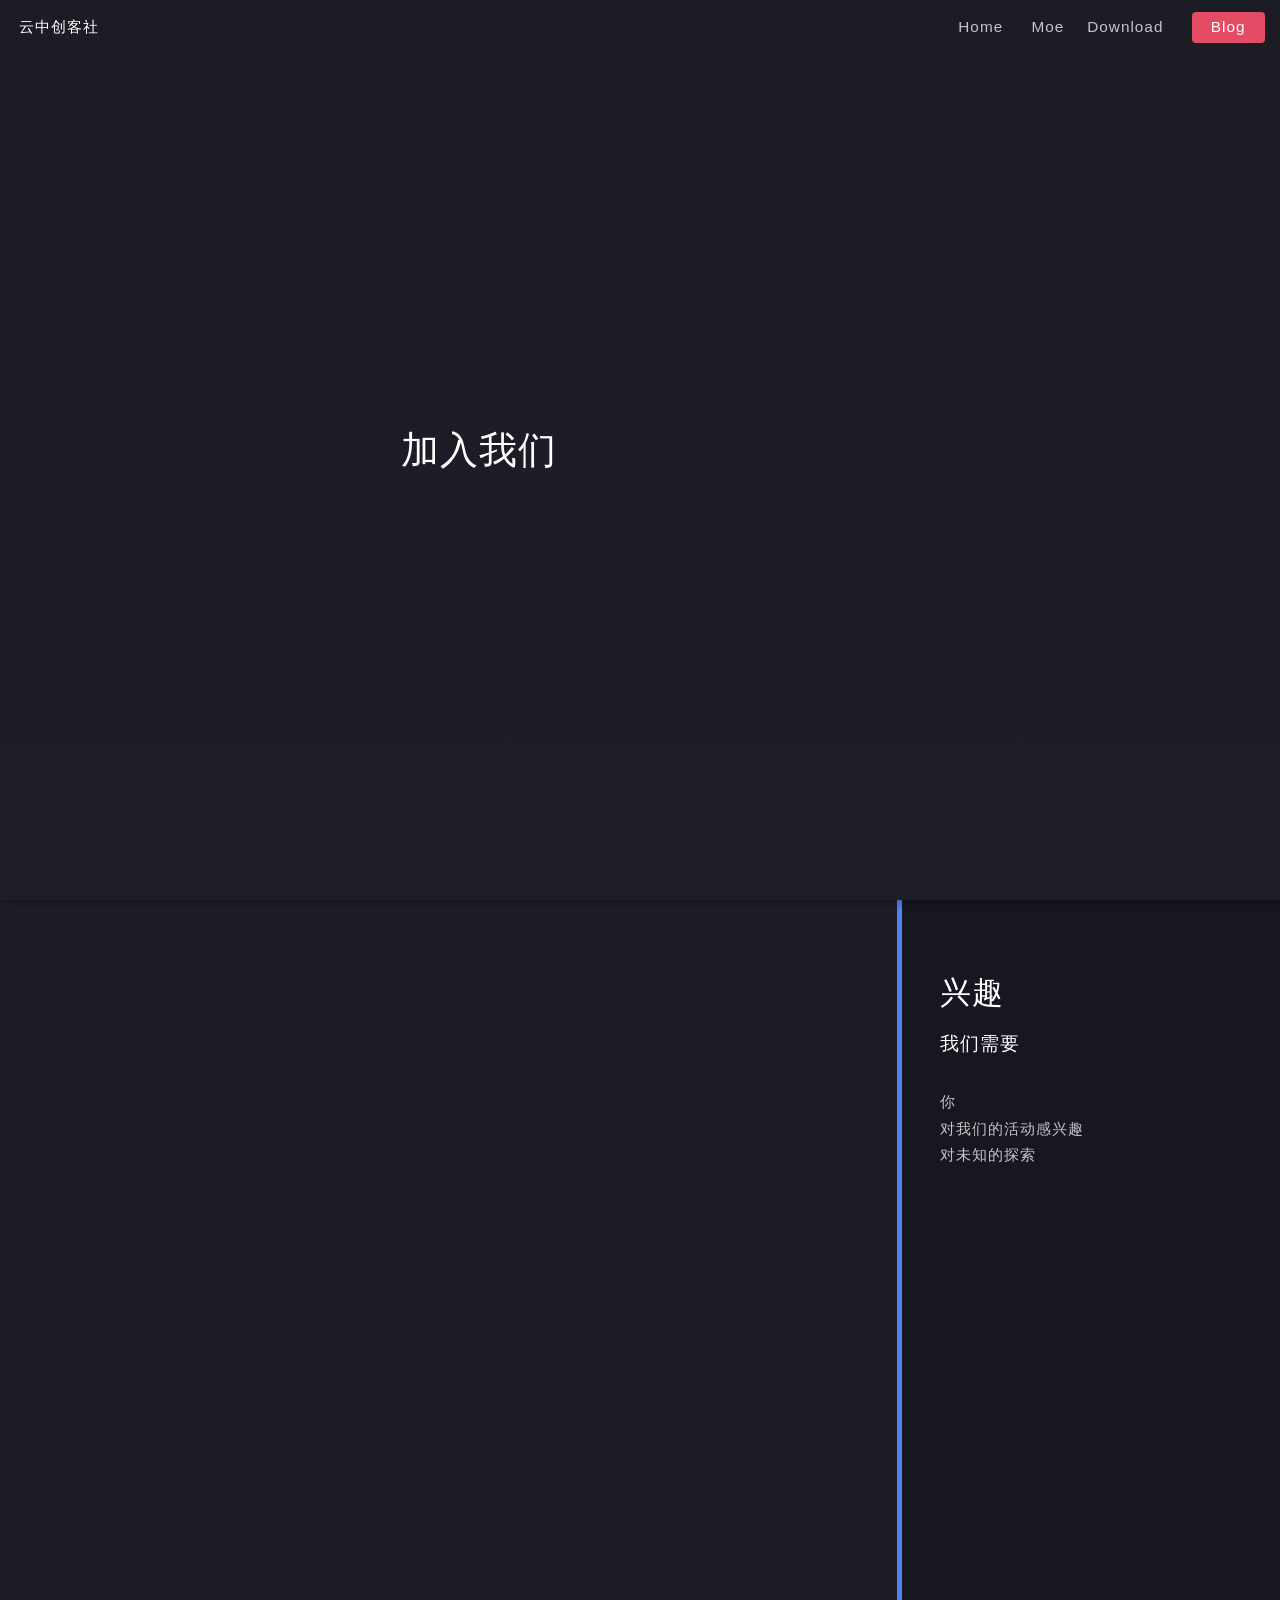
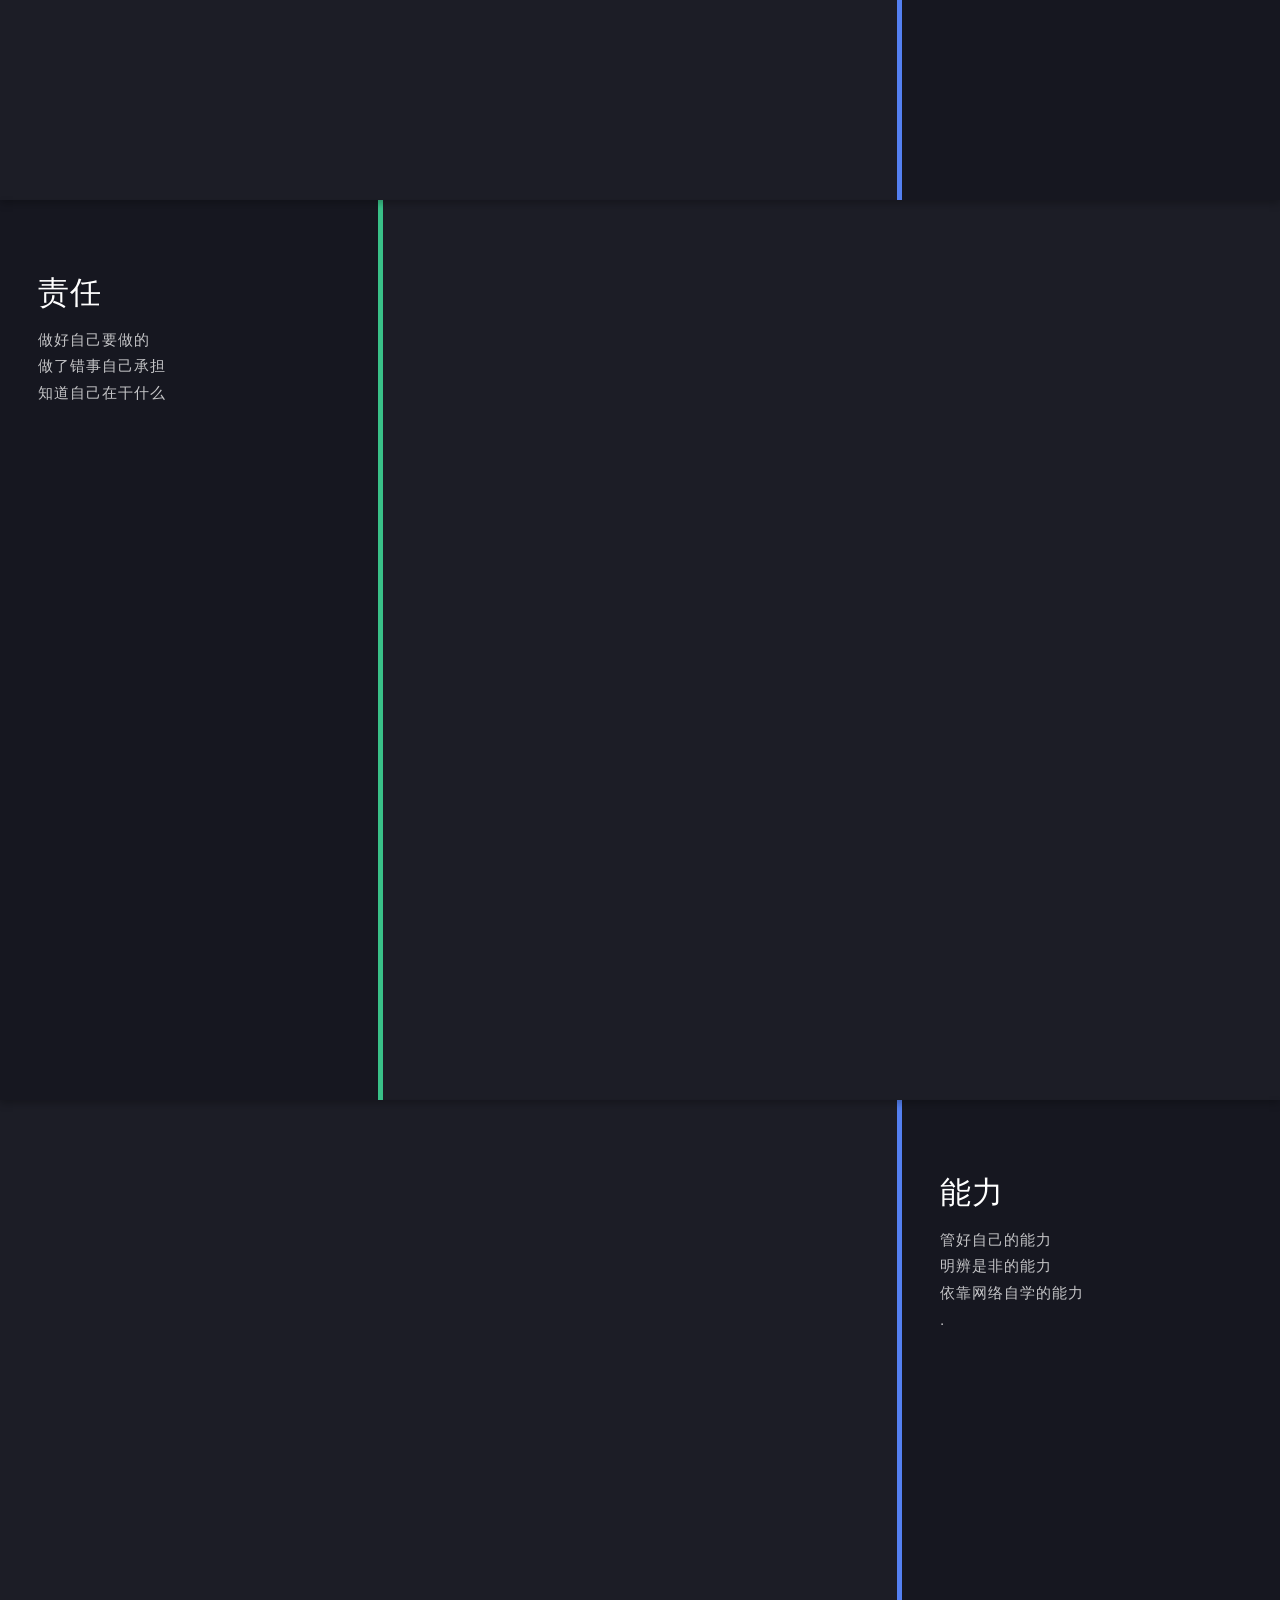
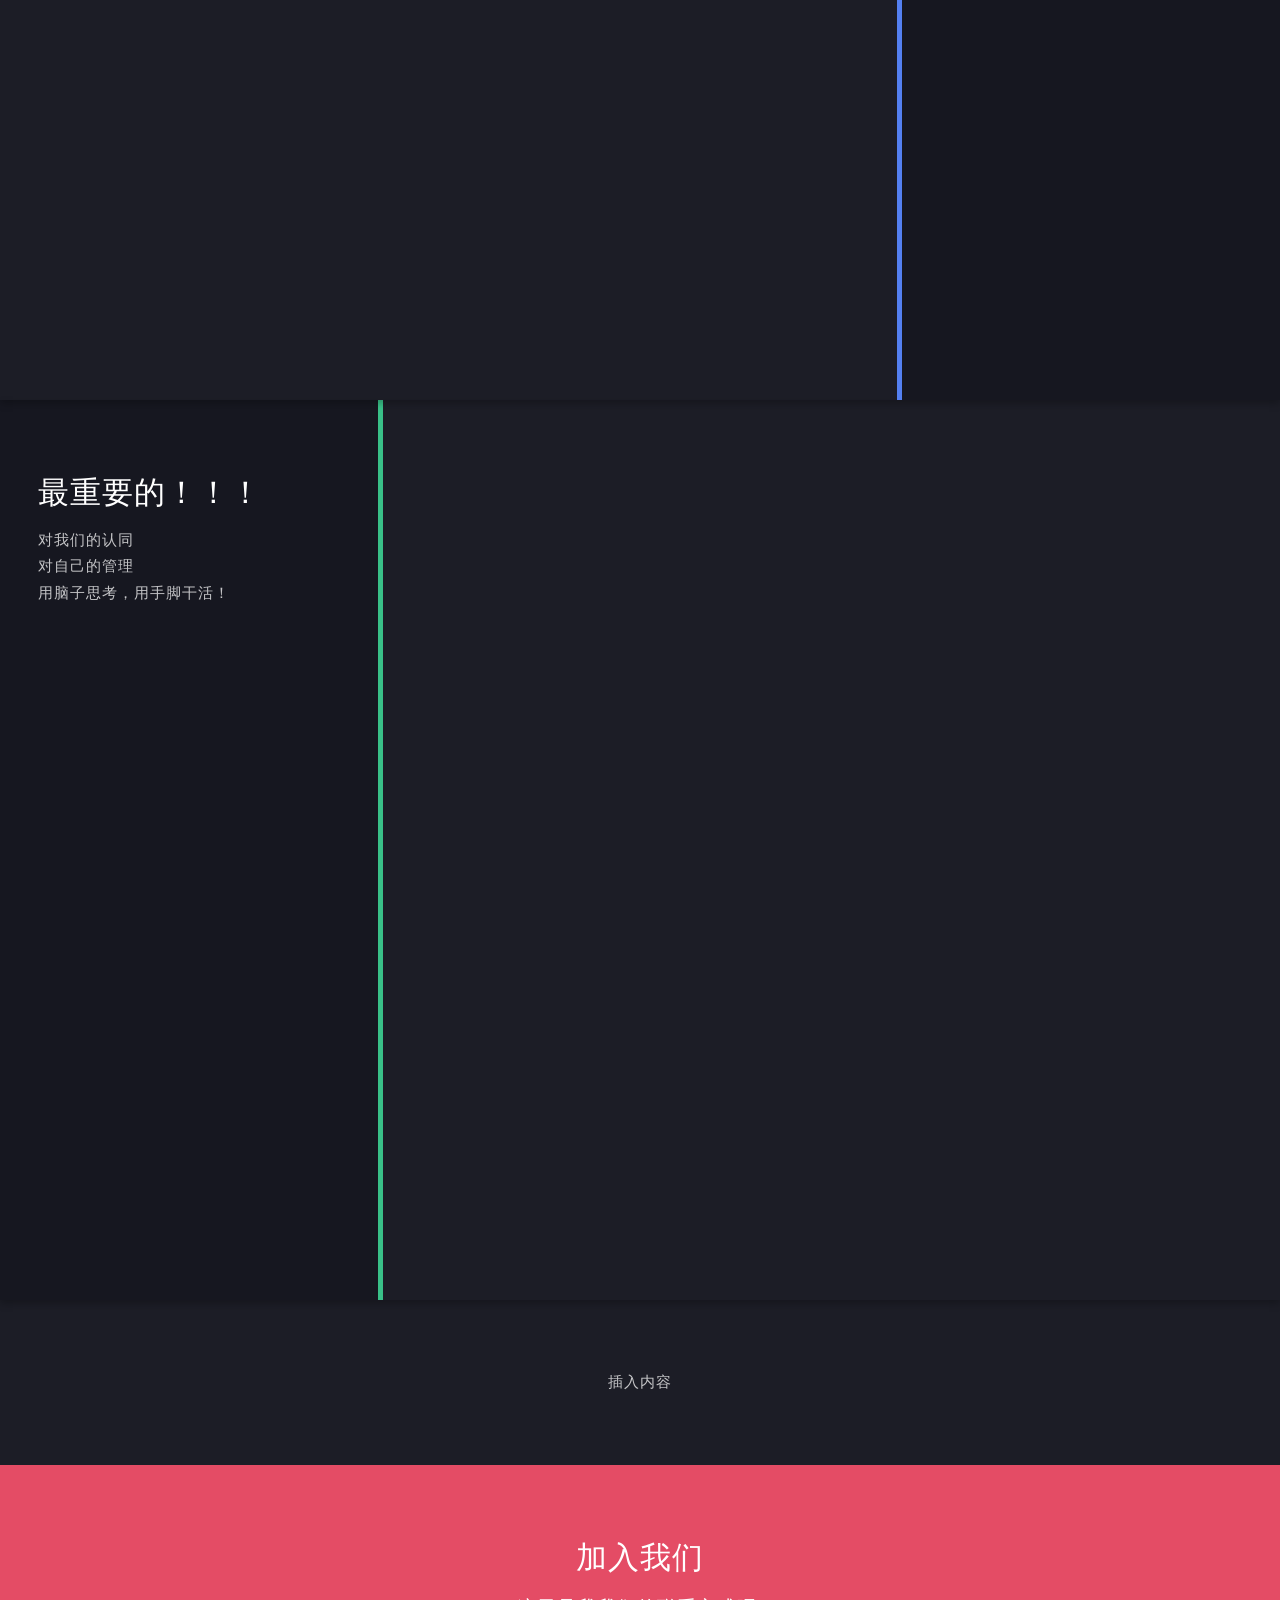
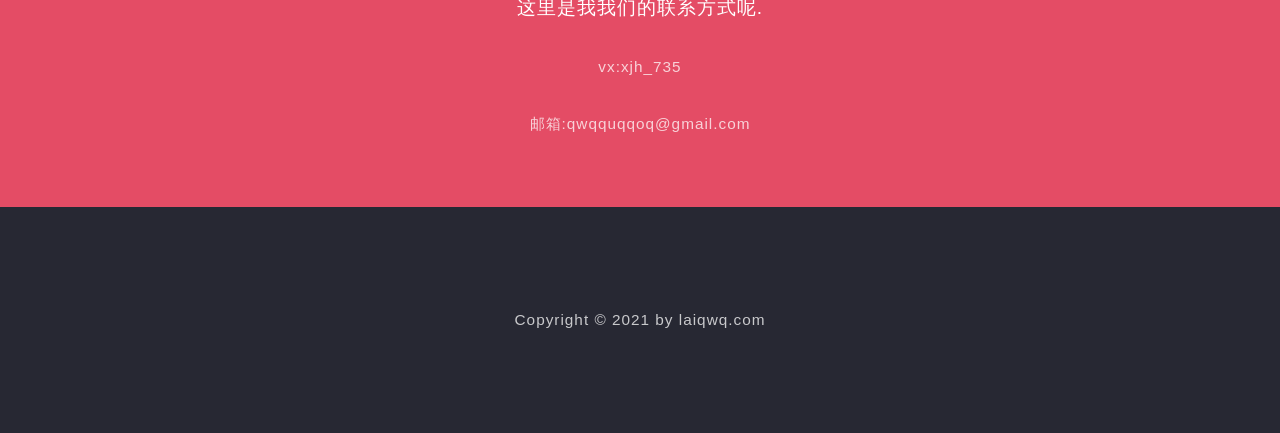
==== commit 4378b1b5: "内容更改" ====
--- a/four/index.html
+++ b/four/index.html
@@ -79,12 +79,13 @@
         <span class="image fit main"><img src="https://ae02.alicdn.com/kf/H61fc8a24ae314d12b8be4e5f893760beQ.png" alt></span>
         <div class="content">
             <header>
-                <h2>插入内容</h2>
-                <p>一直在维护</p>！
+                <h2>兴趣</h2>
+                <p>我们需要</p>
             </header>
             <p>
-                维护...
-                <br>维护...
+                你
+                <br>对我们的活动感兴趣
+                <br>对未知的探索
             </p></div>
         <a href="#three" class="goto-next scrolly">Next</a>
     </section>
@@ -94,10 +95,13 @@
         <span class="image fit main bottom"><img src="https://ae02.alicdn.com/kf/H61fc8a24ae314d12b8be4e5f893760beQ.png" alt></span>
         <div class="content">
             <header>
-                <h2>维护...</h2>
-                <p>维护...</p>
-            </header>
-            <p>维护...</p>
+                <h2>责任</h2>
+                <p></p>
+            </header>
+            <p>做好自己要做的<br>
+                做了错事自己承担<br>
+                知道自己在干什么
+            </p>
         </div>
         <a href="#four" class="goto-next scrolly">Next</a>
     </section>
@@ -106,12 +110,14 @@
         <span class="image fit main"><img src="https://ae02.alicdn.com/kf/H61fc8a24ae314d12b8be4e5f893760beQ.png" alt></span>
         <div class="content">
             <header>
-                <h2>维护...</h2>
-                <p>维护...</p>！
+                <h2>能力</h2>
+                <p></p>
             </header>
             <p>
-                维护...
-                <br>维护...
+                管好自己的能力<br>
+                明辨是非的能力<br>
+                依靠网络自学的能力<br>
+                .
             </p>
         </div>
         <a href="#three" class="goto-next scrolly">Next</a>
@@ -122,10 +128,13 @@
         <span class="image fit main bottom"><img src="https://ae02.alicdn.com/kf/H61fc8a24ae314d12b8be4e5f893760beQ.png" alt></span>
         <div class="content">
             <header>
-                <h2>维护...</h2>
-                <p>维护...</p>
-            </header>
-            <p>各种动漫网站源码的下载，弹幕网，个人引导页，导航网站，只要是动漫风的网页都很喜欢	</p>
+                <h2>最重要的！！！</h2>
+                <p></p>
+            </header>
+            <p>对我们的认同<br>
+                对自己的管理<br>
+                用脑子思考，用手脚干活！
+            </p>
         </div>
         <a href="#four" class="goto-next scrolly">Next</a>
     </section>
@@ -173,8 +182,8 @@
             </header>
         </div>
 
-        <p>邮箱：</p>
-        <p>QQ：</p>
+        <p>vx:xjh_735</p>
+        <p>邮箱:qwqquqqoq@gmail.com</p>
 
         <!--<audio autoplay="autoplay"><source src="https://acg.laiqwq.com/mengzhan.mp3" type="audio/mpeg"></audio>-->
     </section></div>
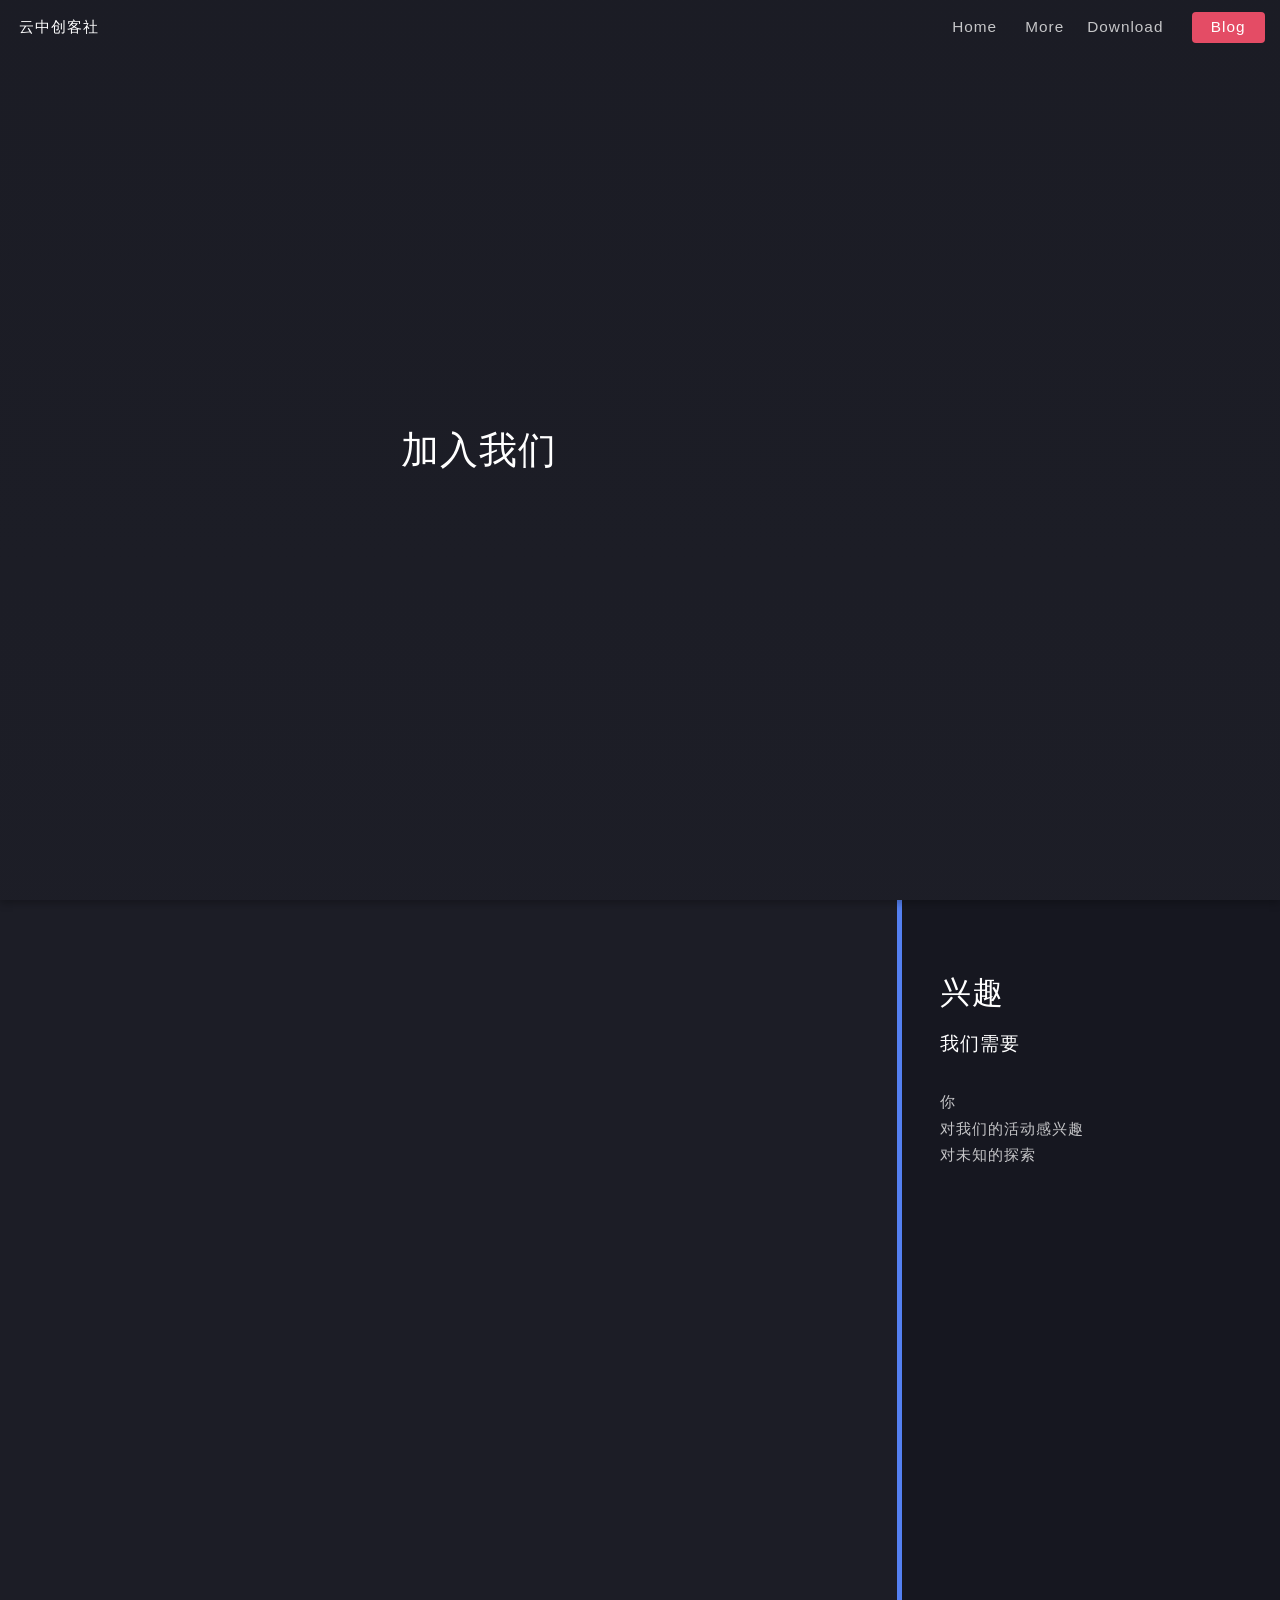
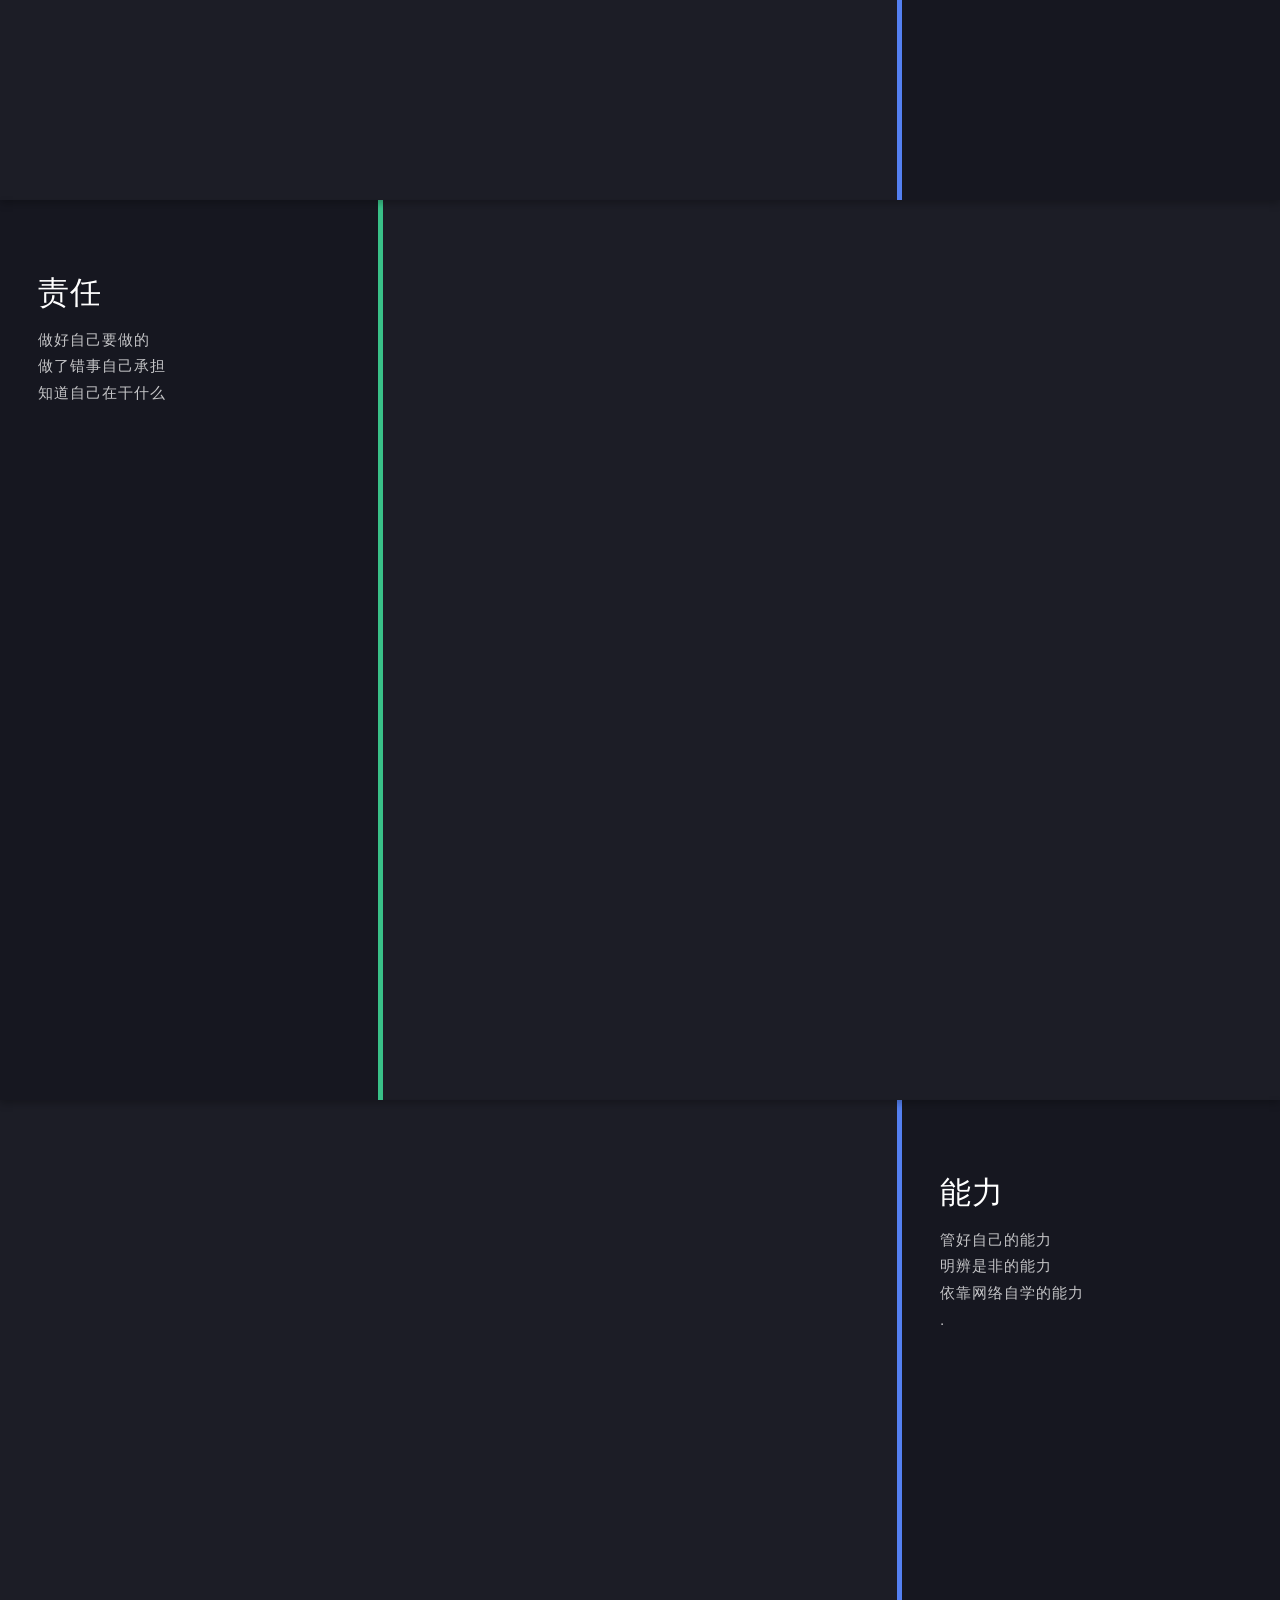
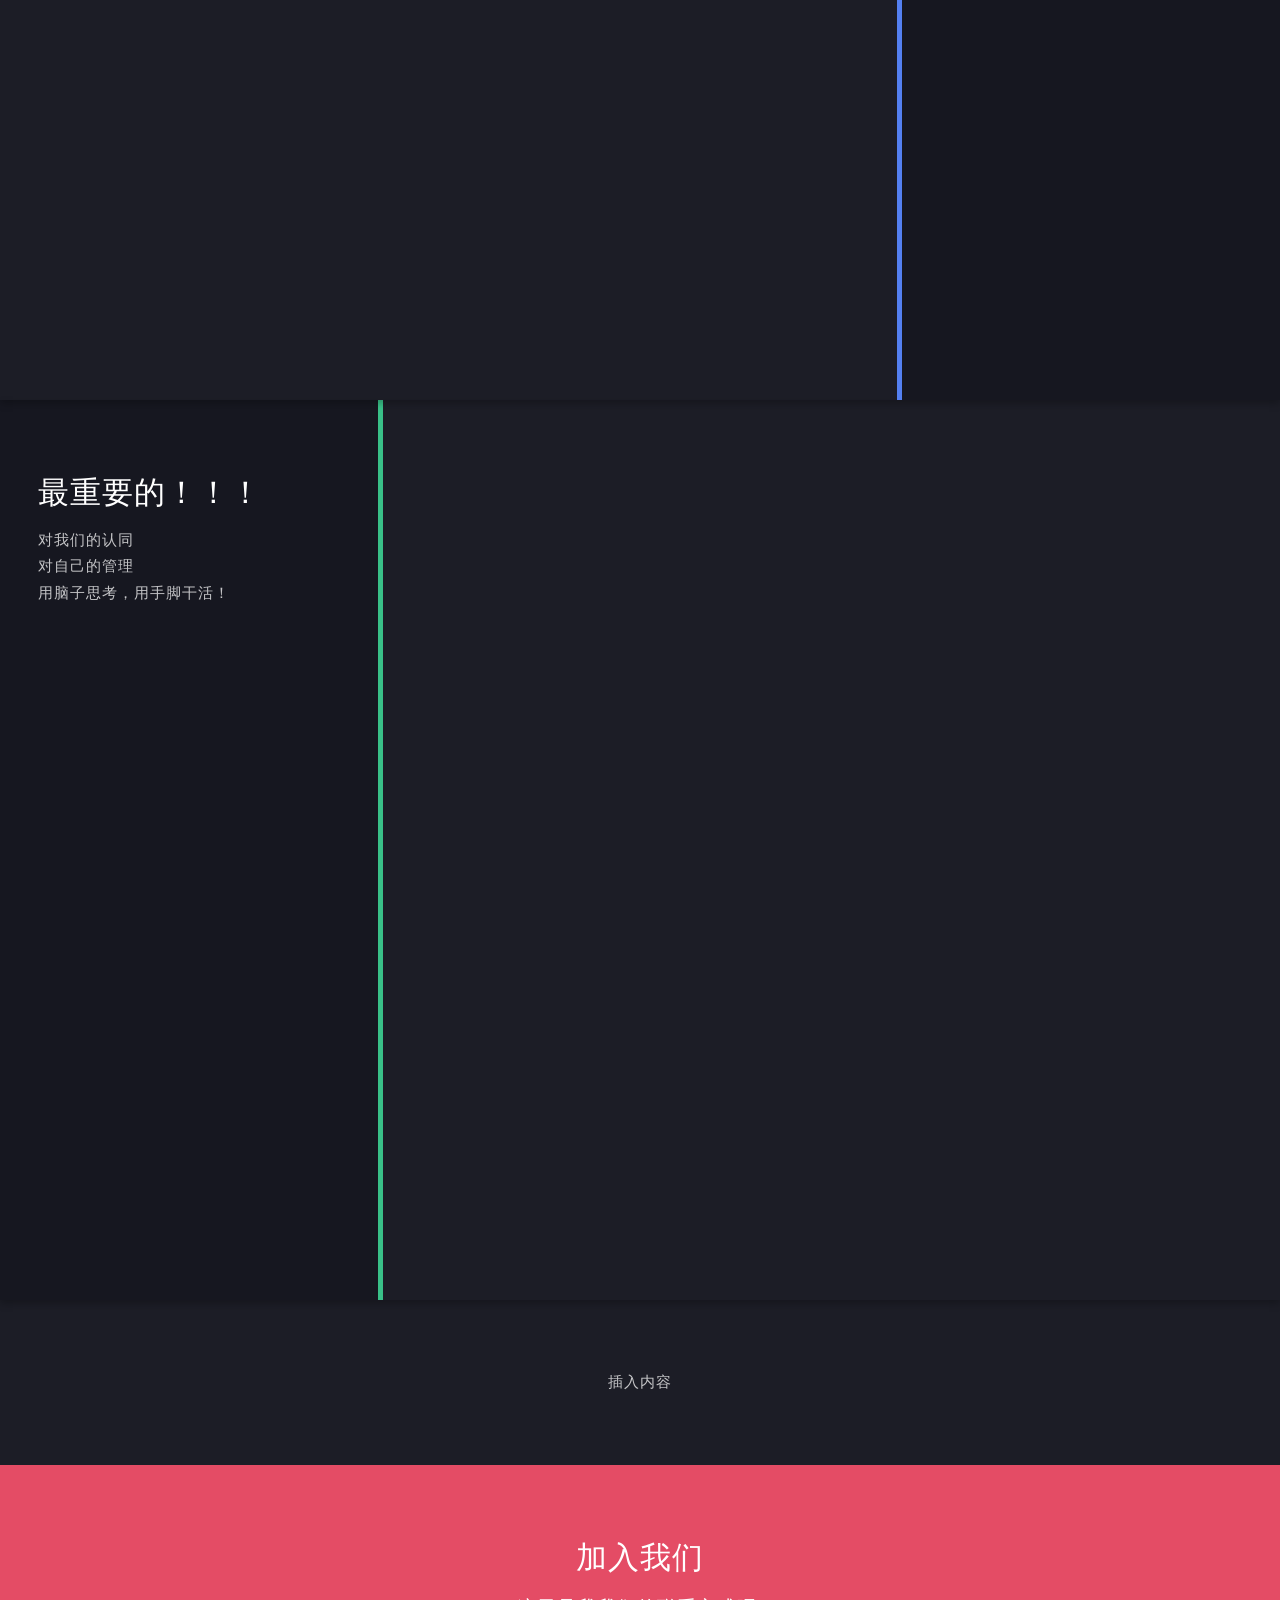
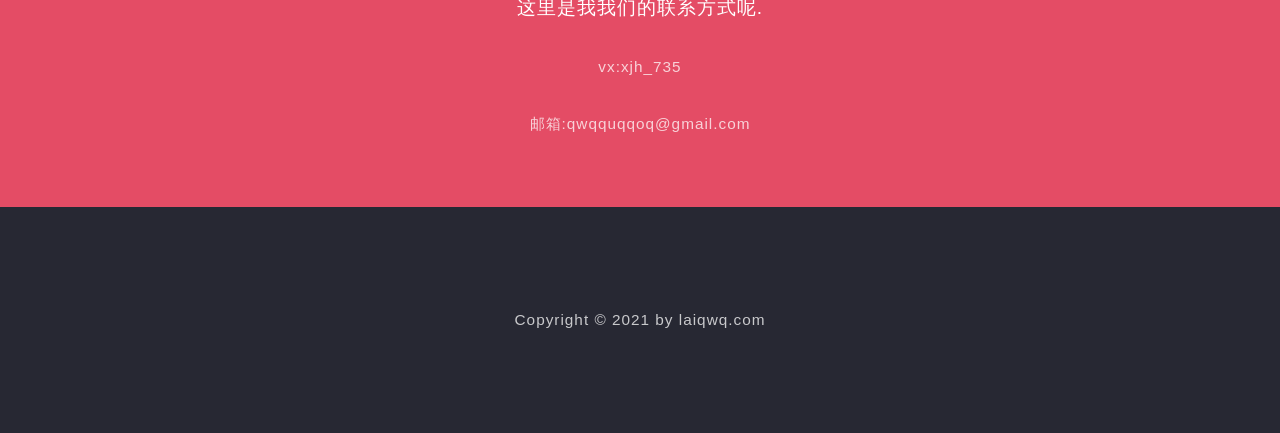
==== commit 236f354f: "内容更改" ====
--- a/four/index.html
+++ b/four/index.html
@@ -22,9 +22,9 @@
         <nav id="nav">
             <ul>
                 <li><a href="/">Home</a></li>
-                <li><a href="https://acg.laiqwq.com">Moe</a>
-                </li><li><a href="https://acg.laiqwq.com">Download</a></li>
-                <li><a href="https://blog.laiqwq.com" target="_blank" class="button special">Blog</a></li>
+                <li><a href="https://acg.laiqwq.com">More</a>
+                </li><li><a href="https://wp.laiqwq.com">Download</a></li>
+                <li><a href="https://blog.laiqwq.com" class="button special">Blog</a></li>
             </ul>
         </nav>
     </header>
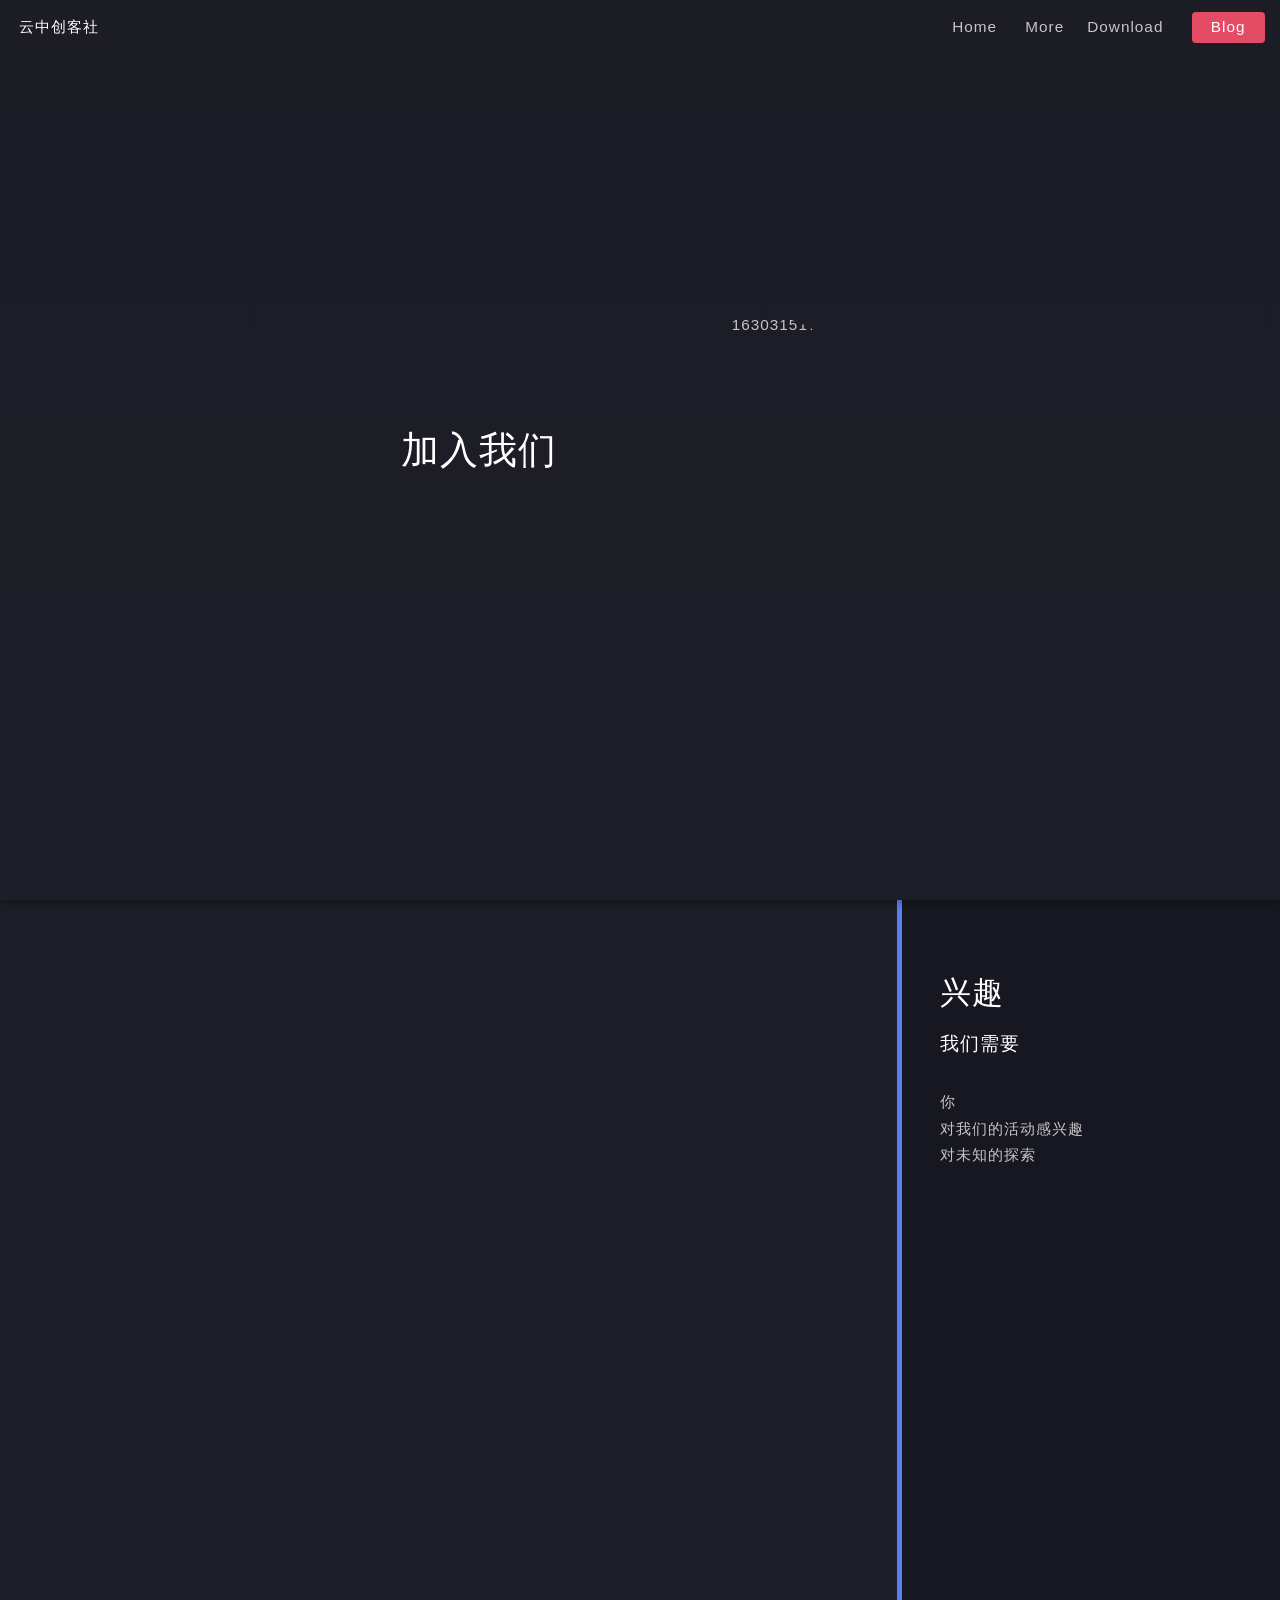
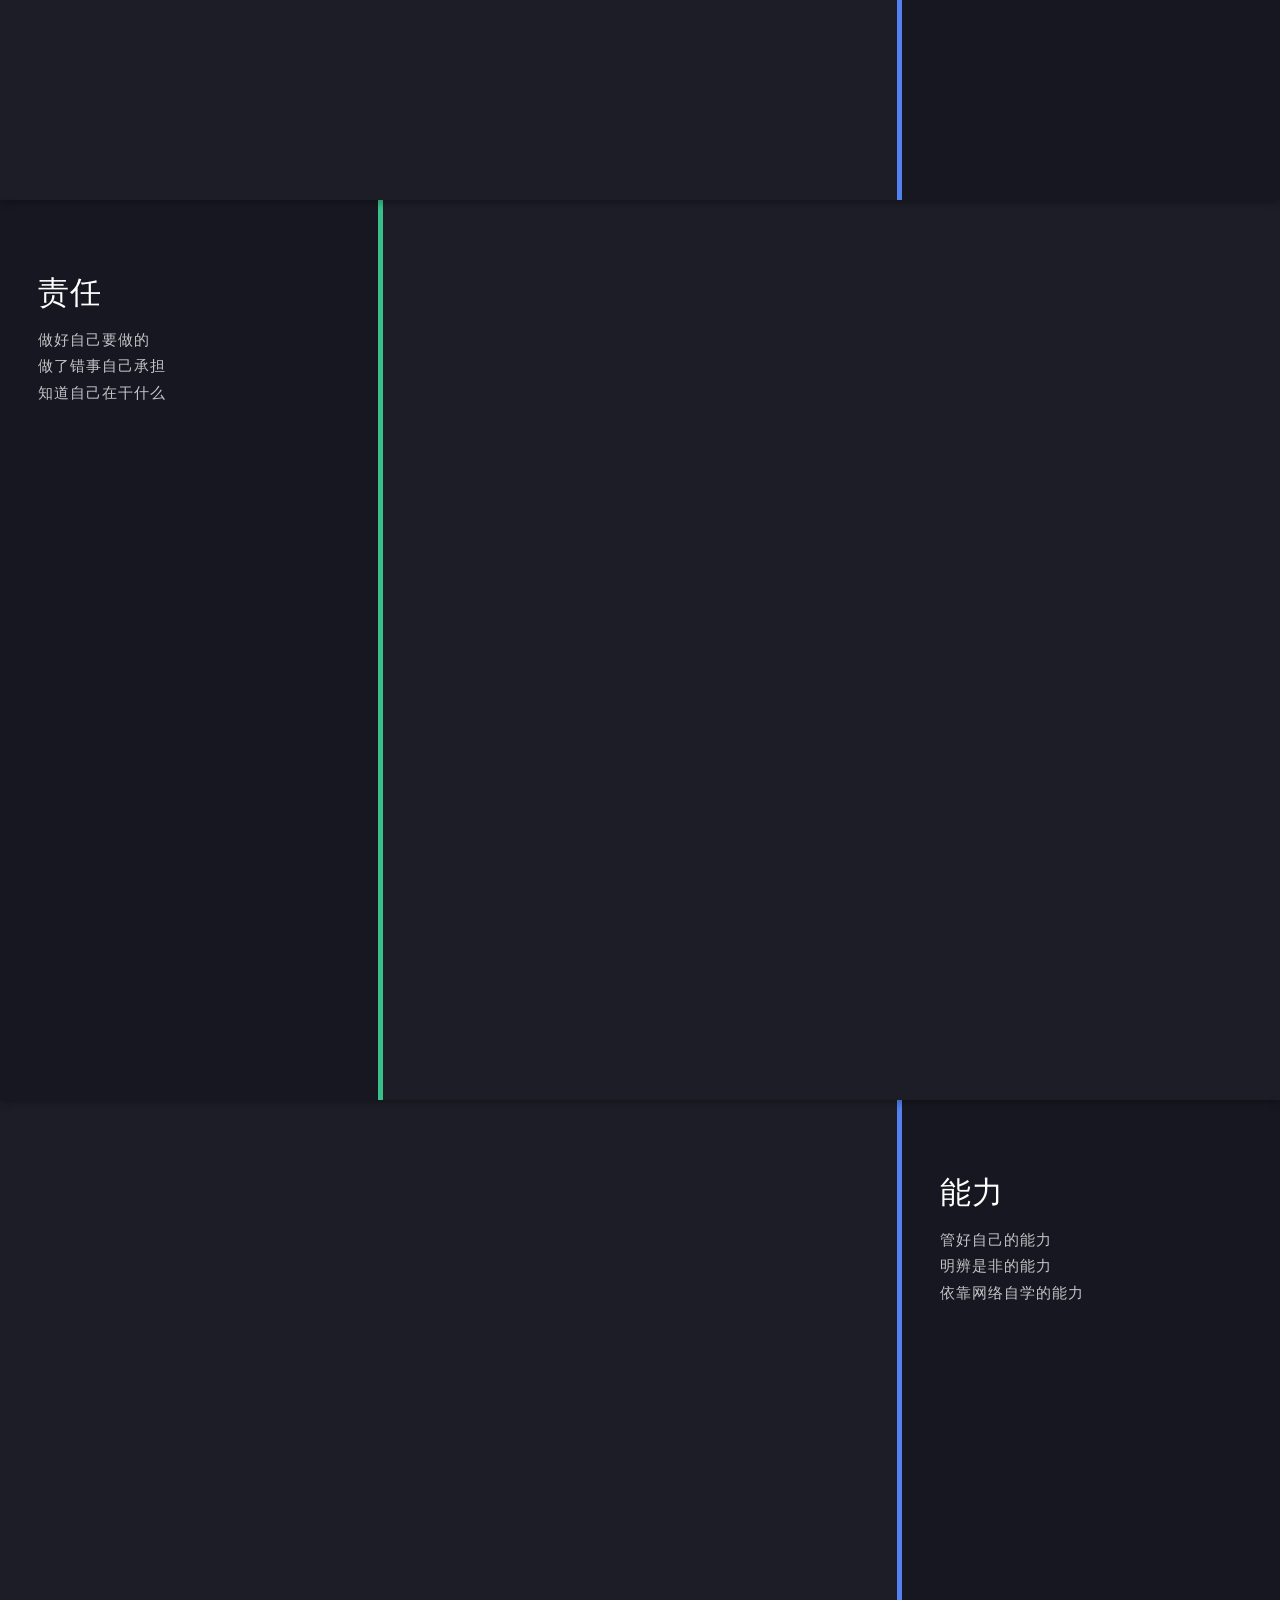
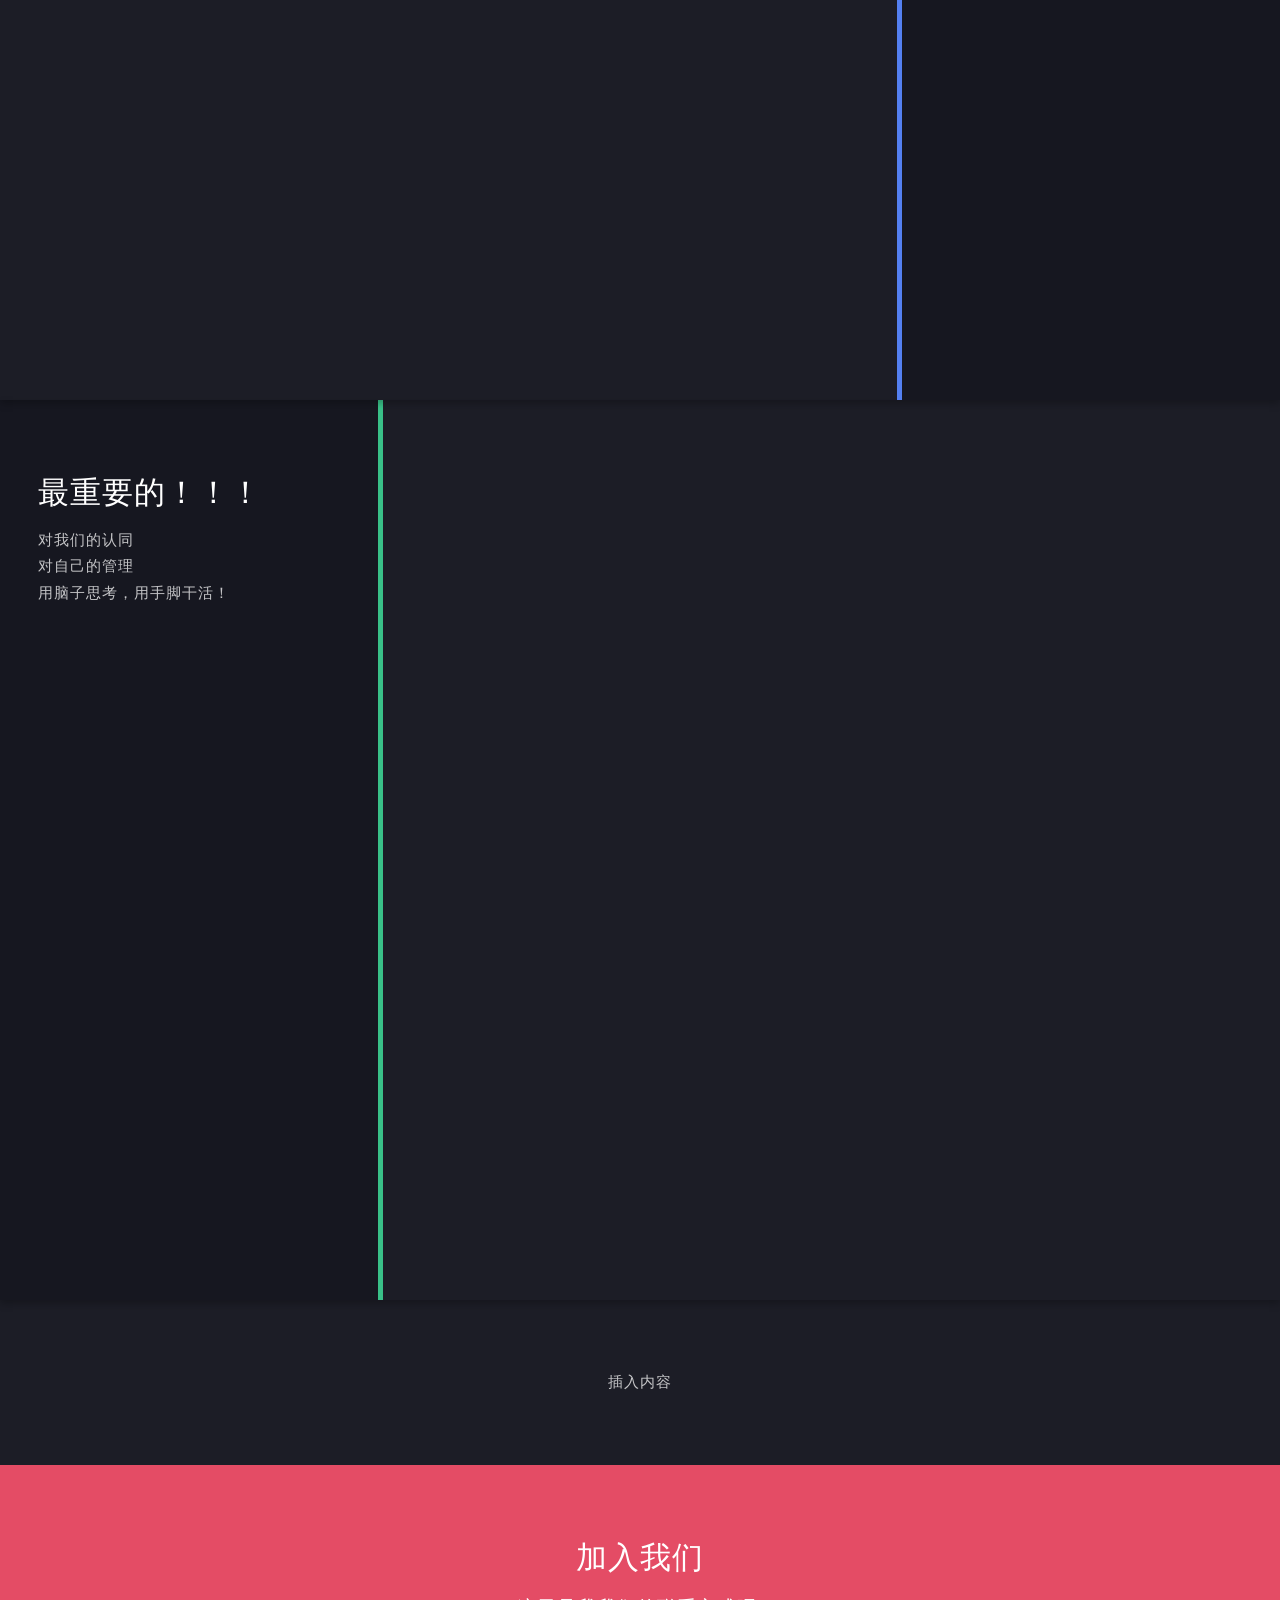
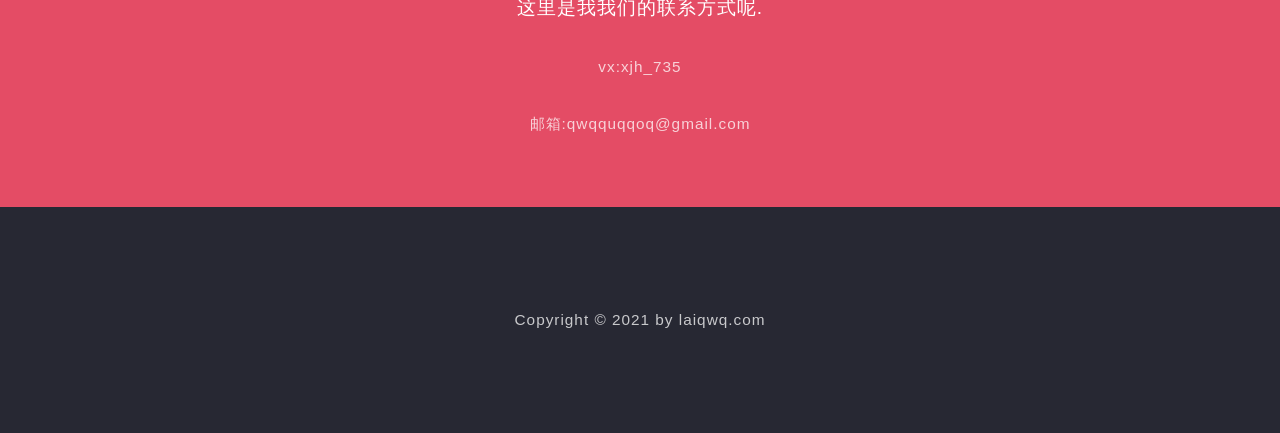
==== commit 29533b0b: "all" ====
--- a/four/index.html
+++ b/four/index.html
@@ -35,7 +35,7 @@
             <header>
                 <h2>加入我们</h2>
             </header>
-            <span class="image tx"  ><img src="image/tx.png" alt="gjs"></span>
+            <span class="image tx"  ><img src="https://dd-static.jd.com/ddimg/jfs/t1/204180/36/3703/72778/612ca2c2Ef86624f2/a654168d617ad935.jpg" alt="1630315171260.jpg" title="1630315171260.jpg" /></span>
             <!头像图片地址，现在不知道放什么>
         </div>
         <a href="#one" class="goto-next scrolly">Next</a>
@@ -117,7 +117,6 @@
                 管好自己的能力<br>
                 明辨是非的能力<br>
                 依靠网络自学的能力<br>
-                .
             </p>
         </div>
         <a href="#three" class="goto-next scrolly">Next</a>
